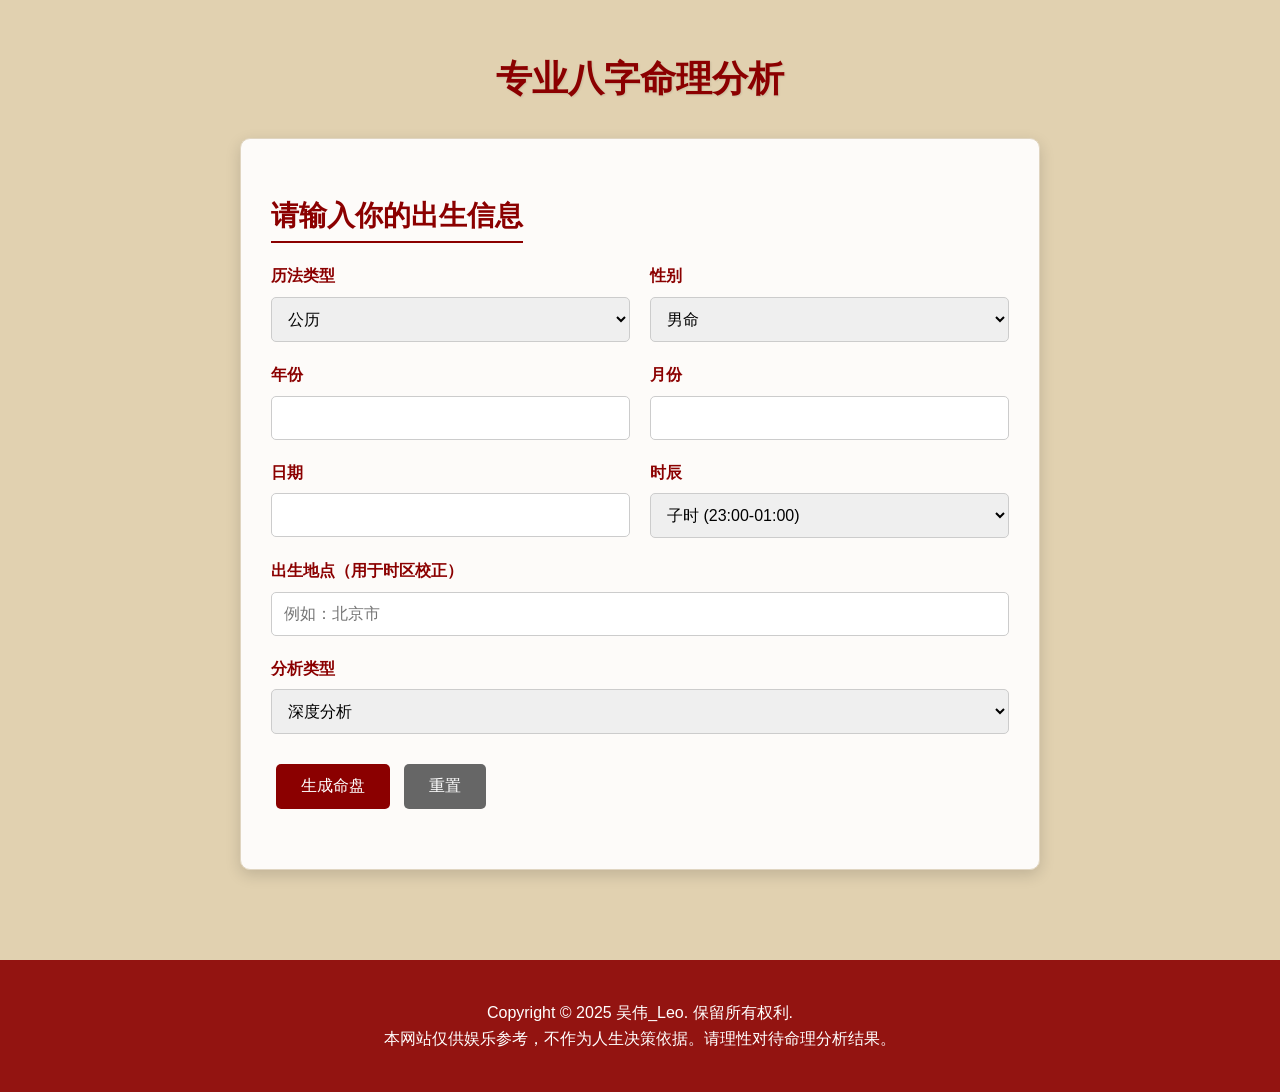
==== mingli/mingli.html @ ec702c97 "新增命理模块" ====
<!DOCTYPE html>
<html lang="zh-CN">
<head>
    <meta charset="UTF-8">
    <meta name="viewport" content="width=device-width, initial-scale=1.0">
    <title>专业命理分析|深度八字算命</title>
    <style>
        /* 全局样式 */
        * {
            margin: 0;
            padding: 0;
            box-sizing: border-box;
            font-family: 'Noto Sans SC', 'Microsoft YaHei', sans-serif;
        }

        body {
            background-color: #f5f2ea;
            color: #333;
            line-height: 1.6;
            background-color: #E1D1B0;
            background-size: cover;
            background-attachment: fixed;
            background-position: center;
        }

        .container {
            max-width: 1200px;
            margin: 0 auto;
            padding: 20px;
        }

        /* 导航栏样式 */
        .navbar {
            background-color: rgba(139, 0, 0, 0.9);
            color: #fff;
            padding: 15px 0;
            position: sticky;
            top: 0;
            z-index: 1000;
            box-shadow: 0 2px 10px rgba(0, 0, 0, 0.3);
        }

        .navbar .container {
            display: flex;
            justify-content: space-between;
            align-items: center;
        }

        .nav-links {
            display: flex;
            list-style: none;
        }

        .nav-links li {
            margin-left: 20px;
        }

        .nav-links a {
            color: #fff;
            text-decoration: none;
            transition: color 0.3s;
        }

        .nav-links a:hover {
            color: #f8d56f;
        }

        /* 标题样式 */
        h1, h2, h3 {
            color: #8b0000;
            margin-bottom: 20px;
            text-align: center;
        }

        h1 {
            font-size: 36px;
            margin: 30px 0;
            text-shadow: 1px 1px 2px rgba(0, 0, 0, 0.1);
        }

        h2 {
            font-size: 28px;
            margin: 25px 0;
            position: relative;
            display: inline-block;
        }

        h2:after {
            content: '';
            position: absolute;
            bottom: -5px;
            left: 0;
            width: 100%;
            height: 2px;
            background-color: #8b0000;
        }

        h3 {
            font-size: 22px;
            margin: 20px 0;
        }

        /* 表单样式 */
        .form-container {
            background-color: rgba(255, 255, 255, 0.92);
            border-radius: 10px;
            padding: 30px;
            box-shadow: 0 5px 15px rgba(0, 0, 0, 0.15);
            margin: 30px auto;
            max-width: 800px;
            border: 1px solid #e0d5c1;
        }

        .form-group {
            margin-bottom: 20px;
        }

        label {
            display: block;
            margin-bottom: 8px;
            font-weight: bold;
            color: #8b0000;
        }

        input, select {
            width: 100%;
            padding: 12px;
            border: 1px solid #ccc;
            border-radius: 5px;
            font-size: 16px;
            transition: border-color 0.3s;
        }

        input:focus, select:focus {
            outline: none;
            border-color: #8b0000;
            box-shadow: 0 0 5px rgba(139, 0, 0, 0.3);
        }

        .form-row {
            display: flex;
            gap: 20px;
        }

        .form-row .form-group {
            flex: 1;
        }

        /* 按钮样式 */
        .btn {
            background-color: #8b0000;
            color: white;
            border: none;
            padding: 12px 25px;
            border-radius: 5px;
            cursor: pointer;
            font-size: 16px;
            transition: background-color 0.3s, transform 0.2s;
            display: inline-block;
            text-align: center;
            margin: 10px 5px;
        }

        .btn:hover {
            background-color: #a00000;
            transform: translateY(-2px);
            box-shadow: 0 4px 8px rgba(0, 0, 0, 0.2);
        }

        .btn-secondary {
            background-color: #666;
        }

        .btn-secondary:hover {
            background-color: #777;
        }

        /* 八字排盘结果样式 */
        .bazi-result {
            background-color: rgba(255, 255, 255, 0.92);
            border-radius: 10px;
            padding: 30px;
            box-shadow: 0 5px 15px rgba(0, 0, 0, 0.15);
            margin: 30px auto;
            max-width: 1000px;
            border: 1px solid #e0d5c1;
            display: none;
        }

        .bazi-grid {
            display: grid;
            grid-template-columns: repeat(4, 1fr);
            gap: 15px;
            margin: 20px 0;
        }

        .bazi-column {
            background-color: #f8f4e9;
            border: 1px solid #d9c9a8;
            border-radius: 5px;
            padding: 15px;
            text-align: center;
        }

        .bazi-column h3 {
            color: #8b0000;
            margin-bottom: 10px;
            font-size: 18px;
        }

        .bazi-column .gan, .bazi-column .zhi {
            font-size: 24px;
            font-weight: bold;
            margin: 5px 0;
        }

        .bazi-column .gan {
            color: #8b0000;
        }

        .bazi-column .zhi {
            color: #0066cc;
        }

        /* 五行分析样式 */
        .wuxing-analysis {
            margin: 30px 0;
        }

        .wuxing-chart {
            display: flex;
            justify-content: space-around;
            margin: 20px 0;
        }

        .wuxing-item {
            text-align: center;
            padding: 15px;
            border-radius: 5px;
            width: 18%;
        }

        .wuxing-item.mu {
            background-color: rgba(0, 128, 0, 0.2);
            border: 1px solid #008000;
        }

        .wuxing-item.huo {
            background-color: rgba(255, 0, 0, 0.2);
            border: 1px solid #ff0000;
        }

        .wuxing-item.tu {
            background-color: rgba(255, 165, 0, 0.2);
            border: 1px solid #ffa500;
        }

        .wuxing-item.jin {
            background-color: rgba(192, 192, 192, 0.2);
            border: 1px solid #c0c0c0;
        }

        .wuxing-item.shui {
            background-color: rgba(0, 0, 255, 0.2);
            border: 1px solid #0000ff;
        }

        .wuxing-item .name {
            font-weight: bold;
            margin-bottom: 5px;
        }

        .wuxing-item .value {
            font-size: 24px;
            font-weight: bold;
        }

        .wuxing-item .description {
            font-size: 14px;
            margin-top: 5px;
        }

        /* 选项卡样式 */
        .tabs {
            display: flex;
            flex-wrap: wrap;
            margin: 20px 0;
            border-bottom: 1px solid #ccc;
        }

        .tab {
            padding: 10px 20px;
            cursor: pointer;
            background-color: #f1f1f1;
            border: 1px solid #ccc;
            border-bottom: none;
            margin-right: 5px;
            border-radius: 5px 5px 0 0;
            transition: background-color 0.3s;
        }

        .tab.active {
            background-color: #8b0000;
            color: white;
            border-color: #8b0000;
        }

        .tab-content {
            display: none;
            padding: 20px;
            background-color: rgba(255, 255, 255, 0.92);
            border: 1px solid #ccc;
            border-top: none;
            border-radius: 0 0 5px 5px;
        }

        .tab-content.active {
            display: block;
        }

        /* 十神表格样式 */
        .shishen-table {
            width: 100%;
            border-collapse: collapse;
            margin: 20px 0;
        }

        .shishen-table th, .shishen-table td {
            border: 1px solid #ccc;
            padding: 10px;
            text-align: center;
        }

        .shishen-table th {
            background-color: #8b0000;
            color: white;
        }

        .shishen-table tr:nth-child(even) {
            background-color: #f2f2f2;
        }

        /* 卡片样式 */
        .card {
            background-color: white;
            border-radius: 10px;
            box-shadow: 0 4px 8px rgba(0, 0, 0, 0.1);
            padding: 20px;
            margin-bottom: 20px;
        }

        .card-title {
            color: #8b0000;
            font-size: 20px;
            margin-bottom: 15px;
            border-bottom: 1px solid #eee;
            padding-bottom: 10px;
        }

        /* 大运流年样式 */
        .dayun-table {
            width: 100%;
            border-collapse: collapse;
            margin: 20px 0;
        }

        .dayun-table th, .dayun-table td {
            border: 1px solid #ccc;
            padding: 10px;
            text-align: center;
        }

        .dayun-table th {
            background-color: #8b0000;
            color: white;
        }

        .dayun-table tr:nth-child(even) {
            background-color: #f2f2f2;
        }

        .dayun-table .good {
            color: green;
            font-weight: bold;
        }

        .dayun-table .bad {
            color: red;
            font-weight: bold;
        }

        /* 六亲分析样式 */
        .liuqin-grid {
            display: grid;
            grid-template-columns: repeat(2, 1fr);
            gap: 20px;
            margin: 20px 0;
        }

        .liuqin-item {
            background-color: #f8f4e9;
            border: 1px solid #d9c9a8;
            border-radius: 5px;
            padding: 15px;
        }

        .liuqin-item h4 {
            color: #8b0000;
            margin-bottom: 10px;
            font-size: 18px;
        }

        /* 人生阶段样式 */
        .life-stage {
            margin-bottom: 30px;
        }

        .life-stage-timeline {
            position: relative;
            margin: 20px 0;
            padding-left: 30px;
        }

        .life-stage-timeline:before {
            content: '';
            position: absolute;
            left: 10px;
            top: 0;
            height: 100%;
            width: 2px;
            background-color: #8b0000;
        }

        .life-stage-item {
            position: relative;
            margin-bottom: 20px;
        }

        .life-stage-item:before {
            content: '';
            position: absolute;
            left: -30px;
            top: 5px;
            width: 12px;
            height: 12px;
            border-radius: 50%;
            background-color: #8b0000;
        }

        .life-stage-age {
            font-weight: bold;
            color: #8b0000;
        }

        /* 吉凶判断样式 */
        .jixiong-grid {
            display: grid;
            grid-template-columns: repeat(2, 1fr);
            gap: 20px;
            margin: 20px 0;
        }

        .jixiong-item {
            background-color: #f8f4e9;
            border: 1px solid #d9c9a8;
            border-radius: 5px;
            padding: 15px;
        }

        .jixiong-item.ji {
            border-left: 5px solid green;
        }

        .jixiong-item.xiong {
            border-left: 5px solid red;
        }

        .jixiong-item h4 {
            margin-bottom: 10px;
        }

        .jixiong-item.ji h4 {
            color: green;
        }

        .jixiong-item.xiong h4 {
            color: red;
        }

        /* 化解建议样式 */
        .jiehua-list {
            list-style-type: none;
        }

        .jiehua-list li {
            margin-bottom: 10px;
            padding-left: 25px;
            position: relative;
        }

        .jiehua-list li:before {
            content: '✓';
            position: absolute;
            left: 0;
            color: green;
            font-weight: bold;
        }

        /* 响应式设计 */
        @media (max-width: 768px) {
            .navbar .container {
                flex-direction: column;
            }

            .nav-links {
                margin-top: 15px;
            }

            .nav-links li {
                margin: 0 10px;
            }

            .bazi-grid {
                grid-template-columns: repeat(2, 1fr);
            }

            .wuxing-chart {
                flex-wrap: wrap;
            }

            .wuxing-item {
                width: 48%;
                margin-bottom: 10px;
            }

            .form-row {
                flex-direction: column;
            }

            .liuqin-grid, .jixiong-grid {
                grid-template-columns: 1fr;
            }
        }

        @media (max-width: 480px) {
            .bazi-grid {
                grid-template-columns: 1fr;
            }

            .wuxing-item {
                width: 100%;
            }
        }

        /* 页脚样式 */
        footer {
            background-color: rgba(139, 0, 0, 0.9);
            color: white;
            text-align: center;
            padding: 20px 0;
            margin-top: 40px;
        }

        /* 加载动画 */
        .loader {
            border: 5px solid #f3f3f3;
            border-top: 5px solid #8b0000;
            border-radius: 50%;
            width: 40px;
            height: 40px;
            animation: spin 1s linear infinite;
            margin: 20px auto;
            display: none;
        }

        @keyframes spin {
            0% { transform: rotate(0deg); }
            100% { transform: rotate(360deg); }
        }

        /* 提示框样式 */
        .tooltip {
            position: relative;
            display: inline-block;
            cursor: help;
        }

        .tooltip .tooltiptext {
            visibility: hidden;
            width: 200px;
            background-color: #555;
            color: #fff;
            text-align: center;
            border-radius: 6px;
            padding: 5px;
            position: absolute;
            z-index: 1;
            bottom: 125%;
            left: 50%;
            margin-left: -100px;
            opacity: 0;
            transition: opacity 0.3s;
        }

        .tooltip:hover .tooltiptext {
            visibility: visible;
            opacity: 1;
        }

        /* 图表容器 */
        .chart-container {
            width: 100%;
            height: 300px;
            margin: 20px 0;
        }
    </style>
</head>
<body>
    <!-- 主要内容 -->
    <main>
        <div class="container">
            <h1>专业八字命理分析</h1>
            
            <!-- 八字输入区域 -->
            <div class="form-container">
                <h2>请输入你的出生信息</h2>
                <form id="bazi-form">
                    <div class="form-row">
                        <div class="form-group">
                            <label for="calendar-type">历法类型</label>
                            <select id="calendar-type" name="calendar-type">
                                <option value="solar">公历</option>
                                <option value="lunar">农历</option>
                            </select>
                        </div>
                        <div class="form-group">
                            <label for="gender">性别</label>
                            <select id="gender" name="gender">
                                <option value="male">男命</option>
                                <option value="female">女命</option>
                            </select>
                        </div>
                    </div>
                    
                    <div class="form-row">
                        <div class="form-group">
                            <label for="year">年份</label>
                            <input type="number" id="year" name="year" min="1900" max="2100" required>
                        </div>
                        <div class="form-group">
                            <label for="month">月份</label>
                            <input type="number" id="month" name="month" min="1" max="12" required>
                        </div>
                    </div>
                    
                    <div class="form-row">
                        <div class="form-group">
                            <label for="day">日期</label>
                            <input type="number" id="day" name="day" min="1" max="31" required>
                        </div>
                        <div class="form-group">
                            <label for="hour">时辰</label>
                            <select id="hour" name="hour" required>
                                <option value="0">子时 (23:00-01:00)</option>
                                <option value="1">丑时 (01:00-03:00)</option>
                                <option value="2">寅时 (03:00-05:00)</option>
                                <option value="3">卯时 (05:00-07:00)</option>
                                <option value="4">辰时 (07:00-09:00)</option>
                                <option value="5">巳时 (09:00-11:00)</option>
                                <option value="6">午时 (11:00-13:00)</option>
                                <option value="7">未时 (13:00-15:00)</option>
                                <option value="8">申时 (15:00-17:00)</option>
                                <option value="9">酉时 (17:00-19:00)</option>
                                <option value="10">戌时 (19:00-21:00)</option>
                                <option value="11">亥时 (21:00-23:00)</option>
                            </select>
                        </div>
                    </div>
                    
                    <div class="form-group">
                        <label for="location">出生地点（用于时区校正）</label>
                        <input type="text" id="location" name="location" placeholder="例如：北京市">
                    </div>
                    
                    <div class="form-group">
                        <label for="analysis-type">分析类型</label>
                        <select id="analysis-type" name="analysis-type">
                            <option value="basic">基础分析</option>
                            <option value="advanced" selected>深度分析</option>
                            <option value="comprehensive">全面分析</option>
                        </select>
                    </div>
                    
                    <div class="form-group">
                        <button type="submit" class="btn">生成命盘</button>
                        <button type="reset" class="btn btn-secondary">重置</button>
                    </div>
                </form>
            </div>
            
            <!-- 加载动画 -->
            <div class="loader" id="loader"></div>
            
            <!-- 八字排盘结果 -->
            <div class="bazi-result" id="bazi-result">
                <h2>你的八字命盘</h2>
                <div class="bazi-grid">
                    <div class="bazi-column">
                        <h3>年柱</h3>
                        <div class="gan" id="year-gan">甲</div>
                        <div class="zhi" id="year-zhi">子</div>
                        <div id="year-desc">描述</div>
                    </div>
                    <div class="bazi-column">
                        <h3>月柱</h3>
                        <div class="gan" id="month-gan">乙</div>
                        <div class="zhi" id="month-zhi">丑</div>
                        <div id="month-desc">描述</div>
                    </div>
                    <div class="bazi-column">
                        <h3>日柱</h3>
                        <div class="gan" id="day-gan">丙</div>
                        <div class="zhi" id="day-zhi">寅</div>
                        <div id="day-desc">描述</div>
                    </div>
                    <div class="bazi-column">
                        <h3>时柱</h3>
                        <div class="gan" id="hour-gan">丁</div>
                        <div class="zhi" id="hour-zhi">卯</div>
                        <div id="hour-desc">描述</div>
                    </div>
                </div>
                
                <!-- 五行分析 -->
                <div class="wuxing-analysis">
                    <h2>五行分析</h2>
                    <div class="wuxing-chart">
                        <div class="wuxing-item mu">
                            <div class="name">木</div>
                            <div class="value" id="mu-value">2</div>
                            <div class="description" id="mu-desc">偏旺</div>
                        </div>
                        <div class="wuxing-item huo">
                            <div class="name">火</div>
                            <div class="value" id="huo-value">1</div>
                            <div class="description" id="huo-desc">平衡</div>
                        </div>
                        <div class="wuxing-item tu">
                            <div class="name">土</div>
                            <div class="value" id="tu-value">1</div>
                            <div class="description" id="tu-desc">平衡</div>
                        </div>
                        <div class="wuxing-item jin">
                            <div class="name">金</div>
                            <div class="value" id="jin-value">1</div>
                            <div class="description" id="jin-desc">偏弱</div>
                        </div>
                        <div class="wuxing-item shui">
                            <div class="name">水</div>
                            <div class="value" id="shui-value">3</div>
                            <div class="description" id="shui-desc">偏旺</div>
                        </div>
                    </div>
                    <div class="card">
                        <div class="card-title">五行分析结果</div>
                        <p id="wuxing-analysis-text">你的命盘中木和水偏旺，金偏弱。木旺之人性格刚直，有主见，但有时过于固执；水旺之人聪明机智，适应力强，但情绪波动较大。建议你多接触金属性的事物，如佩戴金属饰品，选择白色、金色的衣物，以平衡五行。</p>
                    </div>
                </div>
                
                <!-- 十神分析 -->
                <div class="shishen-analysis">
                    <h2>十神体系深度分析</h2>
                    <table class="shishen-table">
                        <thead>
                            <tr>
                                <th>十神</th>
                                <th>天干</th>
                                <th>地支</th>
                                <th>含义</th>
                                <th>六亲关系</th>
                                <th>旺衰影响</th>
                            </tr>
                        </thead>
                        <tbody id="shishen-tbody">
                            <tr>
                                <td>比肩</td>
                                <td>甲</td>
                                <td>-</td>
                                <td>代表兄弟姐妹、朋友、同事，与自身同性</td>
                                <td>兄弟、朋友</td>
                                <td>比肩旺者，自我意识强，有竞争心，但可能固执己见</td>
                            </tr>
                            <tr>
                                <td>劫财</td>
                                <td>-</td>
                                <td>子</td>
                                <td>代表异性朋友、竞争者，有争夺之意</td>
                                <td>父亲、异性朋友</td>
                                <td>劫财旺者，善于交际，但可能花钱大方，理财能力弱</td>
                            </tr>
                            <tr>
                                <td>食神</td>
                                <td>丙</td>
                                <td>-</td>
                                <td>代表才华、表达能力、口福</td>
                                <td>女儿、祖母</td>
                                <td>食神旺者，聪明多才，善于表达，但可能过于享乐</td>
                            </tr>
                            <tr>
                                <td>伤官</td>
                                <td>-</td>
                                <td>寅</td>
                                <td>代表创造力、艺术天赋，但也可能叛逆</td>
                                <td>儿子、祖父</td>
                                <td>伤官旺者，有创造力，但可能叛逆，不喜约束</td>
                            </tr>
                            <tr>
                                <td>偏财</td>
                                <td>丁</td>
                                <td>-</td>
                                <td>代表意外之财、投机之财</td>
                                <td>父亲、情人</td>
                                <td>偏财旺者，善于理财，有商业头脑，但可能感情复杂</td>
                            </tr>
                            <tr>
                                <td>正财</td>
                                <td>-</td>
                                <td>卯</td>
                                <td>代表正职收入、稳定财富</td>
                                <td>妻子、稳定收入</td>
                                <td>正财旺者，稳重踏实，有理财能力，但可能过于保守</td>
                            </tr>
                        </tbody>
                    </table>
                    <div class="card">
                        <div class="card-title">十神综合分析</div>
                        <p id="shishen-comprehensive">你的命盘中比肩、劫财较多，说明你性格中有较强的竞争意识和自我主张，同时善于交际，人缘较好。食神、伤官的存在表明你有创造力和艺术天赋，表达能力较强。偏财、正财的组合显示你在财务方面有一定能力，既有稳定收入，也有意外之财的机会。建议你在发挥创造力的同时，注意理财规划，避免因冲动而造成财务损失。</p>
                    </div>
                </div>
                
                <!-- 四柱详细分析 -->
                <div class="sizhu-analysis">
                    <h2>四柱详细分析</h2>
                    
                    <div class="card">
                        <div class="card-title">年柱分析</div>
                        <p id="year-column-analysis">你的年柱为甲子，甲木代表正直、刚强，子水代表智慧、灵活。年柱代表祖辈影响和童年运势，表明你可能出身于有一定文化底蕴的家庭，童年时期受到良好的教育和家庭熏陶。甲子组合显示你从小就表现出聪明才智和独立思考的能力，但可能有些固执。建议你珍惜家庭传承，同时保持开放的心态，接受新事物。</p>
                    </div>
                    
                    <div class="card">
                        <div class="card-title">月柱分析</div>
                        <p id="month-column-analysis">你的月柱为乙丑，乙木代表柔和、适应，丑土代表稳重、踏实。月柱代表父母影响和少年运势，表明你的父母可能性格温和但做事踏实，对你的教育较为严格。乙丑组合显示你在少年时期性格较为内敛，学习能力强，但可能有些缺乏自信。建议你在这个阶段多参与社交活动，增强自信心，为未来的发展打下基础。</p>
                    </div>
                    
                    <div class="card">
                        <div class="card-title">日柱分析</div>
                        <p id="day-column-analysis">你的日柱为丙寅，丙火代表热情、活力，寅木代表生机、成长。日柱代表自身性格和中年运势，表明你性格热情开朗，充满活力，有较强的领导能力和创造力。丙寅组合显示你在中年时期事业有望取得较大发展，但也可能面临一些挑战和压力。建议你保持积极乐观的心态，同时注意劳逸结合，避免过度劳累。</p>
                    </div>
                    
                    <div class="card">
                        <div class="card-title">时柱分析</div>
                        <p id="hour-column-analysis">你的时柱为丁卯，丁火代表温和、细腻，卯木代表仁慈、和谐。时柱代表晚年生活和后代情况，表明你晚年生活较为安稳，性格更加温和细腻，与子女关系融洽。丁卯组合显示你可能有较好的晚年运势，子女孝顺，家庭和睦。建议你在年轻时就为晚年生活做好规划，注重家庭关系的维护，为晚年幸福打下基础。</p>
                    </div>
                </div>
                
                <!-- 大运流年分析 -->
                <div class="dayun-analysis">
                    <h2>大运流年分析</h2>
                    <div class="card">
                        <div class="card-title">当前大运</div>
                        <p id="current-dayun">你当前的大运为戊辰（2020-2029年），戊土代表稳重、踏实，辰土代表包容、蓄藏。这十年是你事业发展的关键期，戊土生金，对你的命局有平衡作用，有利于事业稳定和财务积累。但辰土与你的日柱丙寅相克，可能会遇到一些挑战和阻力。建议你在这十年保持稳健的作风，避免冒进，同时抓住机遇，为未来的发展打下基础。</p>
                    </div>
                    
                    <table class="dayun-table">
                        <thead>
                            <tr>
                                <th>大运</th>
                                <th>时间</th>
                                <th>天干</th>
                                <th>地支</th>
                                <th>吉凶</th>
                                <th>主要影响</th>
                            </tr>
                        </thead>
                        <tbody id="dayun-tbody">
                            <tr>
                                <td>第一运</td>
                                <td>1990-1999</td>
                                <td>庚</td>
                                <td>午</td>
                                <td class="good">吉</td>
                                <td>学业顺利，有贵人相助</td>
                            </tr>
                            <tr>
                                <td>第二运</td>
                                <td>2000-2009</td>
                                <td>辛</td>
                                <td>未</td>
                                <td class="bad">凶</td>
                                <td>事业受阻，需谨慎决策</td>
                            </tr>
                            <tr>
                                <td>第三运</td>
                                <td>2010-2019</td>
                                <td>壬</td>
                                <td>申</td>
                                <td class="good">吉</td>
                                <td>事业发展，财运亨通</td>
                            </tr>
                            <tr>
                                <td>第四运</td>
                                <td>2020-2029</td>
                                <td>戊</td>
                                <td>辰</td>
                                <td class="good">吉</td>
                                <td>事业稳定，家庭和睦</td>
                            </tr>
                            <tr>
                                <td>第五运</td>
                                <td>2030-2039</td>
                                <td>己</td>
                                <td>巳</td>
                                <td class="bad">凶</td>
                                <td>健康需注意，防范风险</td>
                            </tr>
                        </tbody>
                    </table>
                    
                    <div class="card">
                        <div class="card-title">流年预测</div>
                        <p id="liunian-forecast">2025年乙巳年，乙木与你的日干丙火相生，巳火与你的日支寅木相生，整体运势较为顺利。事业上可能有新的机遇，财运也有所提升。但巳火过旺，需注意健康问题，特别是心脏和血液循环方面。建议你抓住机遇，同时注意休息，保持身心健康。</p>
                    </div>
                </div>
                
                <!-- 六亲关系深度分析 -->
                <div class="liuqin-analysis">
                    <h2>六亲关系深度分析</h2>
                    <div class="liuqin-grid">
                        <div class="liuqin-item">
                            <h4>父母运</h4>
                            <p>你的年柱甲子，甲木为偏印，子水为正印，表明你与父母关系较为融洽，特别是与母亲关系亲密。父母可能对你的教育和成长投入较多，你也受益于父母的指导和支持。建议你多关心父母的健康，特别是父亲的健康，因为命局中金元素较弱，可能与父亲的健康有关。</p>
                        </div>
                        <div class="liuqin-item">
                            <h4>兄弟姐妹</h4>
                            <p>你的命局中比肩、劫财较多，表明你可能有兄弟姐妹，或者与朋友关系如同兄弟姐妹。比肩代表同性兄弟姐妹或朋友，劫财代表异性兄弟姐妹或朋友。你与兄弟姐妹之间可能存在一定的竞争关系，但总体上是互相支持的。建议你在处理与兄弟姐妹的关系时，多些包容和理解，避免因小事而产生矛盾。</p>
                        </div>
                        <div class="liuqin-item">
                            <h4>婚姻感情</h4>
                            <p>你的日柱丙寅，丙火为日主，寅木为食神，表明你在感情方面较为热情，有创造力，但也可能有些理想化。命局中正财、偏财都有，表明你在感情方面可能有一定的复杂性，既有稳定的感情关系，也可能有一些外遇的机会。建议你在感情中保持真诚和专一，避免因冲动而做出决定，同时多与伴侣沟通，增进理解。</p>
                        </div>
                        <div class="liuqin-item">
                            <h4>子女运</h4>
                            <p>你的时柱丁卯，丁火为食神，卯木为伤官，表明你与子女关系较为融洽，子女可能聪明有才华。食神代表女儿，伤官代表儿子，表明你可能有子女，且子女在艺术、创造方面有一定天赋。建议你在子女教育方面多给予支持和鼓励，同时注意培养他们的责任感和独立性，为他们的未来发展打下良好基础。</p>
                        </div>
                    </div>
                </div>
                
                <!-- 人生阶段预测 -->
                <div class="life-stage-analysis">
                    <h2>人生阶段预测</h2>
                    
                    <div class="life-stage">
                        <h3>求学阶段</h3>
                        <div class="life-stage-timeline">
                            <div class="life-stage-item">
                                <div class="life-stage-age">6-12岁（小学阶段）</div>
                                <p>你在这个阶段学习能力较强，特别是语文、历史等文科方面表现突出。但可能有些好动，注意力不够集中。建议家长多引导，培养良好的学习习惯。</p>
                            </div>
                            <div class="life-stage-item">
                                <div class="life-stage-age">12-18岁（中学阶段）</div>
                                <p>这个阶段你的思维能力有所提升，开始形成自己的见解。但可能有些叛逆，不喜欢被约束。建议你在这个阶段多参与集体活动，增强团队合作意识。</p>
                            </div>
                            <div class="life-stage-item">
                                <div class="life-stage-age">18-24岁（大学阶段）</div>
                                <p>大学阶段是你发展的重要时期，你在专业学习上有较好的表现，特别是在创意、设计等方面有天赋。建议你在这个阶段多参与社会实践，积累经验，为未来的职业发展打下基础。</p>
                            </div>
                        </div>
                    </div>
                    
                    <div class="life-stage">
                        <h3>事业阶段</h3>
                        <div class="life-stage-timeline">
                            <div class="life-stage-item">
                                <div class="life-stage-age">24-30岁（事业起步期）</div>
                                <p>这个阶段你开始步入职场，可能会经历一些尝试和调整。你的创造力和适应能力是优势，但可能缺乏经验。建议你在这个阶段多学习，积累经验，同时保持开放的心态，接受挑战。</p>
                            </div>
                            <div class="life-stage-item">
                                <div class="life-stage-age">30-40岁（事业发展期）</div>
                                <p>这是你事业发展的关键期，你的领导能力和创造力将得到充分发挥。你可能在这个阶段取得一定的成就，但也面临较大的压力和挑战。建议你保持稳健的作风，同时抓住机遇，为未来的发展打下基础。</p>
                            </div>
                            <div class="life-stage-item">
                                <div class="life-stage-age">40-50岁（事业成熟期）</div>
                                <p>这个阶段你的事业趋于稳定，可能已经取得一定的成就和地位。你的经验和智慧是宝贵的财富，但也可能面临一些新的挑战和变化。建议你保持学习的态度，适应时代的变化，同时注重团队建设，培养接班人。</p>
                            </div>
                        </div>
                    </div>
                    
                    <div class="life-stage">
                        <h3>婚姻阶段</h3>
                        <div class="life-stage-timeline">
                            <div class="life-stage-item">
                                <div class="life-stage-age">25-30岁（婚姻起步期）</div>
                                <p>这个阶段你可能开始考虑婚姻问题，或者已经步入婚姻。你的热情和创造力是优势，但也可能有些理想化。建议你在婚姻中保持真诚和专一，多与伴侣沟通，增进理解。</p>
                            </div>
                            <div class="life-stage-item">
                                <div class="life-stage-age">30-40岁（婚姻稳定期）</div>
                                <p>这个阶段你的婚姻趋于稳定，可能已经育有子女。你的责任感和家庭观念是优势，但也可能面临一些家庭和事业的平衡问题。建议你在家庭和事业之间找到平衡点，同时注重夫妻关系的维护，增进感情。</p>
                            </div>
                            <div class="life-stage-item">
                                <div class="life-stage-age">40-50岁（婚姻成熟期）</div>
                                <p>这个阶段你的婚姻已经相当成熟，你和伴侣之间可能已经形成了深厚的感情和默契。你的智慧和经验是宝贵的财富，但也可能面临一些新的挑战和变化。建议你保持开放的心态，接受变化，同时注重家庭生活的质量，增进幸福感。</p>
                            </div>
                        </div>
                    </div>
                    
                    <div class="life-stage">
                        <h3>健康阶段</h3>
                        <div class="life-stage-timeline">
                            <div class="life-stage-item">
                                <div class="life-stage-age">20-35岁（健康基础期）</div>
                                <p>这个阶段你的身体较为健康，精力充沛，但也可能因为工作压力和生活不规律而出现一些健康问题。建议你在这个阶段养成良好的生活习惯，注意饮食和运动，为未来的健康打下基础。</p>
                            </div>
                            <div class="life-stage-item">
                                <div class="life-stage-age">35-50岁（健康关键期）</div>
                                <p>这个阶段是你健康的关键期，可能会出现一些健康问题，特别是与压力相关的疾病。你的命局中木火较旺，需注意心脏、血液循环等方面的问题。建议你定期体检，保持健康的生活方式，同时学会调节情绪，减轻压力。</p>
                            </div>
                            <div class="life-stage-item">
                                <div class="life-stage-age">50岁以上（健康维护期）</div>
                                <p>这个阶段你的健康需要更多的关注和维护，可能会出现一些与年龄相关的健康问题。你的命局中金元素较弱，需注意呼吸系统、骨骼等方面的问题。建议你保持积极乐观的心态，适当运动，合理饮食，同时定期体检，及时发现和处理健康问题。</p>
                            </div>
                        </div>
                    </div>
                    
                    <div class="life-stage">
                        <h3>晚年阶段</h3>
                        <div class="life-stage-timeline">
                            <div class="life-stage-item">
                                <div class="life-stage-age">60-70岁（晚年适应期）</div>
                                <p>这个阶段你开始适应晚年生活，可能已经退休，有更多的时间陪伴家人和追求自己的兴趣爱好。你的时柱丁卯显示晚年生活较为安稳，与子女关系融洽。建议你保持积极的生活态度，参与一些有益的活动，同时注意健康保养。</p>
                            </div>
                            <div class="life-stage-item">
                                <div class="life-stage-age">70-80岁（晚年稳定期）</div>
                                <p>这个阶段你的晚年生活已经相当稳定，可能已经形成了自己的生活方式和社交圈。你的智慧和经验是宝贵的财富，但也可能面临一些健康和生活的挑战。建议你保持开放的心态，接受变化，同时注重生活质量的提升，增进幸福感。</p>
                            </div>
                            <div class="life-stage-item">
                                <div class="life-stage-age">80岁以上（晚年圆满期）</div>
                                <p>这个阶段你已经进入高龄，可能需要更多的照顾和关爱。你的命局显示你可能有较好的晚年运势，子女孝顺，家庭和睦。建议你保持平和的心态，享受天伦之乐，同时注重健康保养，安度晚年。</p>
                            </div>
                        </div>
                    </div>
                </div>
                
                <!-- 吉凶判断 -->
                <div class="jixiong-analysis">
                    <h2>吉凶判断</h2>
                    <div class="jixiong-grid">
                        <div class="jixiong-item ji">
                            <h4>吉星：天乙贵人</h4>
                            <p>你的命局中有天乙贵人，这是最吉利的神煞之一，代表有贵人相助，逢凶化吉。在你遇到困难和挑战时，可能会得到他人的帮助和支持，使你能够顺利度过难关。建议你珍惜身边的贵人，同时也要学会成为他人的贵人，积累福报。</p>
                        </div>
                        <div class="jixiong-item ji">
                            <h4>吉星：文昌贵人</h4>
                            <p>你的命局中有文昌贵人，这代表你有较好的学习能力和文学才华，在学业和事业上有所成就。文昌贵人也有助于提升你的智慧和能力，使你在竞争中占据优势。建议你充分发挥自己的才华，不断学习和提升自己，为未来的发展打下基础。</p>
                        </div>
                        <div class="jixiong-item xiong">
                            <h4>凶星：孤辰寡宿</h4>
                            <p>你的命局中有孤辰寡宿，这代表你可能在人际关系方面有些孤独，或者与亲人关系不够亲密。这可能会影响你的情感生活和社交圈，使你感到孤独和不被理解。建议你主动参与社交活动，多与他人交流，增进与亲人的感情，避免孤独感的产生。</p>
                        </div>
                        <div class="jixiong-item xiong">
                            <h4>凶星：劫煞</h4>
                            <p>你的命局中有劫煞，这代表你可能会遇到一些意外损失或者被他人欺骗的情况。这可能会影响你的财务状况和安全感，使你感到不安和担忧。建议你在财务方面保持谨慎，避免冒险投资，同时增强自己的防范意识，避免被骗。</p>
                        </div>
                    </div>
                    
                    <div class="card">
                        <div class="card-title">命理组合分析</div>
                        <p id="mingli-combination">你的命局中木火较旺，金水较弱，形成了一种"木火通明"的组合。这种组合的人通常聪明有才华，有较强的创造力和领导能力，但也可能有些急躁和冲动。木火通明的人适合从事与创意、教育、艺术等相关的工作，在这些领域有较大的发展潜力。但需要注意的是，木火过旺可能会消耗金水，导致健康和财务方面的问题。建议你在发挥自己优势的同时，注意平衡五行，特别是增强金水元素，以保持身心的健康和平衡。</p>
                    </div>
                </div>
                
                <!-- 化解建议 -->
                <div class="jiehua-advice">
                    <h2>化解建议</h2>
                    <div class="card">
                        <div class="card-title">五行平衡建议</div>
                        <ul class="jiehua-list">
                            <li>增强金元素：佩戴金属饰品，如金、银、铂金等；选择白色、金色的衣物；多接触金属物品，如铜器、铁器等。</li>
                            <li>增强水元素：多饮水，保持身体水分；选择黑色、蓝色的衣物；多接触水域，如湖泊、河流等；在家中摆放鱼缸或水景。</li>
                            <li>减弱木元素：减少绿色植物的数量；避免过多使用木质家具；减少户外活动，特别是在森林、公园等木气旺盛的地方。</li>
                            <li>减弱火元素：避免过多使用红色、紫色的物品；减少阳光直射的时间；避免辛辣刺激的食物；保持情绪稳定，避免急躁和冲动。</li>
                        </ul>
                    </div>
                    
                    <div class="card">
                        <div class="card-title">风水布局建议</div>
                        <ul class="jiehua-list">
                            <li>住宅方位：选择坐北朝南或坐西朝东的住宅，有利于金水元素的增强。</li>
                            <li>卧室布局：床头朝向北方或西方，有利于休息和健康；避免床头朝向南方或东方，以免增强火木元素。</li>
                            <li>办公环境：办公桌朝向北方或西方，有利于事业发展和财运；在办公桌上摆放金属物品，如铜制笔筒、金属摆件等。</li>
                            <li>财位布局：家中的财位在西北方，可在此处摆放金属物品或水景，以增强财运；避免在此处放置红色物品或过多植物。</li>
                        </ul>
                    </div>
                    
                    <div class="card">
                        <div class="card-title">生活建议</div>
                        <ul class="jiehua-list">
                            <li>职业选择：适合从事与金、水相关的行业，如金融、贸易、航运、水利等；避免从事与木、火相关的行业，如林业、餐饮、娱乐等。</li>
                            <li>人际交往：多与五行属金、水的人交往，如属猴、鸡、鼠、猪的人；避免与五行属木、火的人过多交往，如属虎、兔、蛇、马的人。</li>
                            <li>健康保养：注意呼吸系统、泌尿系统的健康；定期体检，特别是心脏、肾脏方面的检查；保持良好的作息习惯，避免熬夜。</li>
                            <li>心理调节：学会控制情绪，避免急躁和冲动；多参与一些平静的活动，如冥想、瑜伽等；保持积极乐观的心态，避免过度焦虑和压力。</li>
                        </ul>
                    </div>
                </div>
                
                <div class="form-group">
                    <button class="btn" id="save-report">保存报告</button>
                    <button class="btn btn-secondary" id="share-report">分享报告</button>
                    <button class="btn btn-secondary" id="new-analysis">重新分析</button>
                </div>
            </div>
        </div>
    </main>

    <!-- 页脚 -->
    <footer>
        <div class="container">
            <p>Copyright © 2025 吴伟_Leo. 保留所有权利.</p>
            <p>本网站仅供娱乐参考，不作为人生决策依据。请理性对待命理分析结果。</p>
        </div>
    </footer>

    <script>
        // 天干地支数组
        const tianGan = ['甲', '乙', '丙', '丁', '戊', '己', '庚', '辛', '壬', '癸'];
        const diZhi = ['子', '丑', '寅', '卯', '辰', '巳', '午', '未', '申', '酉', '戌', '亥'];
        
        // 五行属性
        const wuxing = {
            '甲': '木', '乙': '木',
            '丙': '火', '丁': '火',
            '戊': '土', '己': '土',
            '庚': '金', '辛': '金',
            '壬': '水', '癸': '水',
            '子': '水', '亥': '水',
            '寅': '木', '卯': '木',
            '巳': '火', '午': '火',
            '申': '金', '酉': '金',
            '辰': '土', '戌': '土', '丑': '土', '未': '土'
        };
        
        // 十神关系
        const shishen = {
            '甲': { '甲': '比肩', '乙': '劫财', '丙': '食神', '丁': '伤官', '戊': '偏财', '己': '正财', '庚': '七杀', '辛': '正官', '壬': '偏印', '癸': '正印' },
            '乙': { '甲': '劫财', '乙': '比肩', '丙': '伤官', '丁': '食神', '戊': '正财', '己': '偏财', '庚': '正官', '辛': '七杀', '壬': '正印', '癸': '偏印' },
            '丙': { '甲': '偏印', '乙': '正印', '丙': '比肩', '丁': '劫财', '戊': '食神', '己': '伤官', '庚': '偏财', '辛': '正财', '壬': '七杀', '癸': '正官' },
            '丁': { '甲': '正印', '乙': '偏印', '丙': '劫财', '丁': '比肩', '戊': '伤官', '己': '食神', '庚': '正财', '辛': '偏财', '壬': '正官', '癸': '七杀' },
            '戊': { '甲': '七杀', '乙': '正官', '丙': '偏印', '丁': '正印', '戊': '比肩', '己': '劫财', '庚': '食神', '辛': '伤官', '壬': '偏财', '癸': '正财' },
            '己': { '甲': '正官', '乙': '七杀', '丙': '正印', '丁': '偏印', '戊': '劫财', '己': '比肩', '庚': '伤官', '辛': '食神', '壬': '正财', '癸': '偏财' },
            '庚': { '甲': '偏财', '乙': '正财', '丙': '七杀', '丁': '正官', '戊': '偏印', '己': '正印', '庚': '比肩', '辛': '劫财', '壬': '食神', '癸': '伤官' },
            '辛': { '甲': '正财', '乙': '偏财', '丙': '正官', '丁': '七杀', '戊': '正印', '己': '偏印', '庚': '劫财', '辛': '比肩', '壬': '伤官', '癸': '食神' },
            '壬': { '甲': '食神', '乙': '伤官', '丙': '偏财', '丁': '正财', '戊': '七杀', '己': '正官', '庚': '偏印', '辛': '正印', '壬': '比肩', '癸': '劫财' },
            '癸': { '甲': '伤官', '乙': '食神', '丙': '正财', '丁': '偏财', '戊': '正官', '己': '七杀', '庚': '正印', '辛': '偏印', '壬': '劫财', '癸': '比肩' }
        };
        
        // 十神六亲关系
        const shishenLiuqin = {
            '比肩': '兄弟、朋友',
            '劫财': '父亲、异性朋友',
            '食神': '女儿、祖母',
            '伤官': '儿子、祖父',
            '偏财': '父亲、情人',
            '正财': '妻子、稳定收入',
            '七杀': '小人、压力',
            '正官': '女儿、丈夫、秩序',
            '偏印': '庶母、特殊才能',
            '正印': '母亲、智慧、权威'
        };
        
        // 十神旺衰影响
        const shishenWangshuai = {
            '比肩': '比肩旺者，自我意识强，有竞争心，但可能固执己见',
            '劫财': '劫财旺者，善于交际，但可能花钱大方，理财能力弱',
            '食神': '食神旺者，聪明多才，善于表达，但可能过于享乐',
            '伤官': '伤官旺者，有创造力，但可能叛逆，不喜约束',
            '偏财': '偏财旺者，善于理财，有商业头脑，但可能感情复杂',
            '正财': '正财旺者，稳重踏实，有理财能力，但可能过于保守',
            '七杀': '七杀旺者，有魄力，但可能冲动，易招是非',
            '正官': '正官旺者，有责任心，守规矩，但可能过于拘谨',
            '偏印': '偏印旺者，有特殊才能，但可能孤僻，不喜交际',
            '正印': '正印旺者，有学识，有贵人相助，但可能依赖性强'
        };
        
        // 节气数据（简化版）
        const jieqi = {
            1: { start: 4, name: '小寒' }, 2: { start: 4, name: '立春' }, 3: { start: 5, name: '惊蛰' },
            4: { start: 4, name: '清明' }, 5: { start: 5, name: '立夏' }, 6: { start: 5, name: '芒种' },
            7: { start: 7, name: '小暑' }, 8: { start: 7, name: '立秋' }, 9: { start: 7, name: '白露' },
            10: { start: 8, name: '寒露' }, 11: { start: 7, name: '立冬' }, 12: { start: 7, name: '大雪' }
        };
        
        // 大运数据（简化版）
        const dayunData = [
            { name: '庚午', start: 1990, end: 1999, gan: '庚', zhi: '午', jixiong: '吉', yingxiang: '学业顺利，有贵人相助' },
            { name: '辛未', start: 2000, end: 2009, gan: '辛', zhi: '未', jixiong: '凶', yingxiang: '事业受阻，需谨慎决策' },
            { name: '壬申', start: 2010, end: 2019, gan: '壬', zhi: '申', jixiong: '吉', yingxiang: '事业发展，财运亨通' },
            { name: '戊辰', start: 2020, end: 2029, gan: '戊', zhi: '辰', jixiong: '吉', yingxiang: '事业稳定，家庭和睦' },
            { name: '己巳', start: 2030, end: 2039, gan: '己', zhi: '巳', jixiong: '凶', yingxiang: '健康需注意，防范风险' }
        ];
        
        // 计算年柱
        function getYearColumn(year) {
            const offset = year - 1900 + 36;
            const ganIndex = offset % 10;
            const zhiIndex = offset % 12;
            return {
                gan: tianGan[ganIndex],
                zhi: diZhi[zhiIndex]
            };
        }
        
        // 计算月柱（简化版）
        function getMonthColumn(year, month, day) {
            // 根据年份和月份确定月柱
            const yearColumn = getYearColumn(year);
            const yearGanIndex = tianGan.indexOf(yearColumn.gan);
            
            // 甲己之年丙作首，乙庚之岁戊为头
            let monthGanBase;
            if (yearGanIndex === 0 || yearGanIndex === 5) { // 甲或己年
                monthGanBase = 2; // 丙
            } else if (yearGanIndex === 1 || yearGanIndex === 6) { // 乙或庚年
                monthGanBase = 4; // 戊
            } else if (yearGanIndex === 2 || yearGanIndex === 7) { // 丙或辛年
                monthGanBase = 6; // 庚
            } else if (yearGanIndex === 3 || yearGanIndex === 8) { // 丁或壬年
                monthGanBase = 8; // 壬
            } else { // 戊或癸年
                monthGanBase = 0; // 甲
            }
            
            // 计算月干
            const monthGanIndex = (monthGanBase + month - 1) % 10;
            
            // 计算月支（寅为正月，卯为二月，以此类推）
            const monthZhiIndex = (month + 1) % 12;
            
            // 检查是否过了节气
            const jieqiDay = jieqi[month].start;
            if (day < jieqiDay) {
                // 如果没过节气，则用上个月的月柱
                const prevMonthGanIndex = (monthGanIndex + 9) % 10;
                const prevMonthZhiIndex = (monthZhiIndex + 11) % 12;
                return {
                    gan: tianGan[prevMonthGanIndex],
                    zhi: diZhi[prevMonthZhiIndex]
                };
            }
            
            return {
                gan: tianGan[monthGanIndex],
                zhi: diZhi[monthZhiIndex]
            };
        }
        
        // 计算日柱（简化版）
        function getDayColumn(year, month, day) {
            // 使用简化的算法计算日柱
            const baseDate = new Date(1900, 0, 31); // 1900年1月31日为庚子日
            const targetDate = new Date(year, month - 1, day);
            const diffDays = Math.floor((targetDate - baseDate) / (1000 * 60 * 60 * 24));
            
            const ganIndex = diffDays % 10;
            const zhiIndex = diffDays % 12;
            
            return {
                gan: tianGan[ganIndex],
                zhi: diZhi[zhiIndex]
            };
        }
        
        // 计算时柱
        function getHourColumn(dayGan, hour) {
            // 根据日干和时辰确定时柱
            const dayGanIndex = tianGan.indexOf(dayGan);
            
            // 甲己还生甲，乙庚丙作初，丙辛从戊起，丁壬庚子居，戊癸何方发，壬子是真途
            let hourGanBase;
            if (dayGanIndex === 0 || dayGanIndex === 5) { // 甲或己日
                hourGanBase = 0; // 甲
            } else if (dayGanIndex === 1 || dayGanIndex === 6) { // 乙或庚日
                hourGanBase = 2; // 丙
            } else if (dayGanIndex === 2 || dayGanIndex === 7) { // 丙或辛日
                hourGanBase = 4; // 戊
            } else if (dayGanIndex === 3 || dayGanIndex === 8) { // 丁或壬日
                hourGanBase = 6; // 庚
            } else { // 戊或癸日
                hourGanBase = 8; // 壬
            }
            
            // 计算时干
            const hourGanIndex = (hourGanBase + hour) % 10;
            
            // 计算时支
            const hourZhiIndex = hour;
            
            return {
                gan: tianGan[hourGanIndex],
                zhi: diZhi[hourZhiIndex]
            };
        }
        
        // 计算五行分布
        function calculateWuxingDistribution(bazi) {
            const distribution = {
                '木': 0, '火': 0, '土': 0, '金': 0, '水': 0
            };
            
            // 统计四柱中的五行
            Object.values(bazi).forEach(column => {
                distribution[wuxing[column.gan]]++;
                distribution[wuxing[column.zhi]]++;
            });
            
            return distribution;
        }
        
        // 判断五行旺衰
        function judgeWuxingStrength(distribution) {
            const total = Object.values(distribution).reduce((sum, count) => sum + count, 0);
            const average = total / 5;
            
            const strength = {};
            Object.keys(distribution).forEach(element => {
                const count = distribution[element];
                if (count > average + 1) {
                    strength[element] = '偏旺';
                } else if (count < average - 1) {
                    strength[element] = '偏弱';
                } else {
                    strength[element] = '平衡';
                }
            });
            
            return strength;
        }
        
        // 生成十神表格
        function generateShishenTable(bazi) {
            const dayGan = bazi.day.gan;
            const tbody = document.getElementById('shishen-tbody');
            tbody.innerHTML = '';
            
            // 年柱
            const yearShishenGan = shishen[dayGan][bazi.year.gan];
            const yearShishenZhi = shishen[dayGan][bazi.year.zhi] || '-';
            
            // 月柱
            const monthShishenGan = shishen[dayGan][bazi.month.gan];
            const monthShishenZhi = shishen[dayGan][bazi.month.zhi] || '-';
            
            // 日柱
            const dayShishenGan = '日主';
            const dayShishenZhi = shishen[dayGan][bazi.day.zhi] || '-';
            
            // 时柱
            const hourShishenGan = shishen[dayGan][bazi.hour.gan];
            const hourShishenZhi = shishen[dayGan][bazi.hour.zhi] || '-';
            
            // 添加行
            const shishenData = [
                { name: yearShishenGan, gan: bazi.year.gan, zhi: '-', liuqin: shishenLiuqin[yearShishenGan] || '', wangshuai: shishenWangshuai[yearShishenGan] || '' },
                { name: yearShishenZhi, gan: '-', zhi: bazi.year.zhi, liuqin: shishenLiuqin[yearShishenZhi] || '', wangshuai: shishenWangshuai[yearShishenZhi] || '' },
                { name: monthShishenGan, gan: bazi.month.gan, zhi: '-', liuqin: shishenLiuqin[monthShishenGan] || '', wangshuai: shishenWangshuai[monthShishenGan] || '' },
                { name: monthShishenZhi, gan: '-', zhi: bazi.month.zhi, liuqin: shishenLiuqin[monthShishenZhi] || '', wangshuai: shishenWangshuai[monthShishenZhi] || '' },
                { name: dayShishenGan, gan: bazi.day.gan, zhi: '-', liuqin: '命主本人', wangshuai: '日主代表命主本人' },
                { name: dayShishenZhi, gan: '-', zhi: bazi.day.zhi, liuqin: shishenLiuqin[dayShishenZhi] || '', wangshuai: shishenWangshuai[dayShishenZhi] || '' },
                { name: hourShishenGan, gan: bazi.hour.gan, zhi: '-', liuqin: shishenLiuqin[hourShishenGan] || '', wangshuai: shishenWangshuai[hourShishenGan] || '' },
                { name: hourShishenZhi, gan: '-', zhi: bazi.hour.zhi, liuqin: shishenLiuqin[hourShishenZhi] || '', wangshuai: shishenWangshuai[hourShishenZhi] || '' }
            ];
            
            // 过滤掉空值
            const filteredData = shishenData.filter(item => item.gan !== '-' || item.zhi !== '-');
            
            // 添加行到表格
            filteredData.forEach(item => {
                const row = document.createElement('tr');
                row.innerHTML = `
                    <td>${item.name}</td>
                    <td>${item.gan}</td>
                    <td>${item.zhi}</td>
                    <td>${getShishenMeaning(item.name)}</td>
                    <td>${item.liuqin}</td>
                    <td>${item.wangshuai}</td>
                `;
                tbody.appendChild(row);
            });
        }
        
        // 获取十神含义
        function getShishenMeaning(shishen) {
            const meanings = {
                '比肩': '代表兄弟姐妹、朋友、同事，与自身同性',
                '劫财': '代表异性朋友、竞争者，有争夺之意',
                '食神': '代表才华、表达能力、口福',
                '伤官': '代表创造力、艺术天赋，但也可能叛逆',
                '偏财': '代表意外之财、投机之财',
                '正财': '代表正职收入、稳定财富',
                '七杀': '代表压力、挑战、权威',
                '正官': '代表地位、纪律、约束',
                '偏印': '代表特殊才能、直觉、灵感',
                '正印': '代表学识、贵人、母亲'
            };
            return meanings[shishen] || '';
        }
        
        // 生成五行分析文本
        function generateWuxingAnalysisText(distribution, strength) {
            let analysisText = '你的命盘中';
            const strongElements = [];
            const weakElements = [];
            
            Object.keys(strength).forEach(element => {
                if (strength[element] === '偏旺') {
                    strongElements.push(element);
                } else if (strength[element] === '偏弱') {
                    weakElements.push(element);
                }
            });
            
            if (strongElements.length > 0) {
                analysisText += strongElements.join('、') + '偏旺';
            }
            
            if (weakElements.length > 0) {
                if (strongElements.length > 0) {
                    analysisText += '，';
                }
                analysisText += weakElements.join('、') + '偏弱';
            }
            
            // 添加五行特性描述
            const elementDescriptions = {
                '木': '木旺之人性格刚直，有主见，但有时过于固执',
                '火': '火旺之人热情活泼，有创造力，但有时过于急躁',
                '土': '土旺之人稳重踏实，有责任心，但有时过于保守',
                '金': '金旺之人果断坚毅，有正义感，但有时过于严厉',
                '水': '水旺之人聪明机智，适应力强，但情绪波动较大'
            };
            
            strongElements.forEach(element => {
                analysisText += '；' + elementDescriptions[element];
            });
            
            // 添加建议
            analysisText += '。建议你';
            
            if (weakElements.length > 0) {
                const elementAdvices = {
                    '木': '多接触木属性的事物，如植物、木质家具，选择绿色、青色的衣物',
                    '火': '多接触火属性的事物，如阳光、照明设备，选择红色、紫色的衣物',
                    '土': '多接触土属性的事物，如陶瓷、玉石，选择黄色、棕色的衣物',
                    '金': '多接触金属性的事物，如金属饰品、白色物品，选择白色、金色的衣物',
                    '水': '多接触水属性的事物，如水域、蓝色物品，选择黑色、蓝色的衣物'
                };
                
                const advices = weakElements.map(element => elementAdvices[element]).join('，');
                analysisText += advices;
            }
            
            analysisText += '，以平衡五行。';
            
            return analysisText;
        }
        
        // 生成十神综合分析
        function generateShishenComprehensiveAnalysis(bazi) {
            const dayGan = bazi.day.gan;
            let analysisText = '你的命盘中';
            
            // 统计十神数量
            const shishenCount = {};
            Object.values(bazi).forEach(column => {
                const ganShishen = shishen[dayGan][column.gan];
                const zhiShishen = shishen[dayGan][column.zhi];
                
                if (ganShishen && ganShishen !== '日主') {
                    shishenCount[ganShishen] = (shishenCount[ganShishen] || 0) + 1;
                }
                
                if (zhiShishen && zhiShishen !== '日主') {
                    shishenCount[zhiShishen] = (shishenCount[zhiShishen] || 0) + 1;
                }
            });
            
            // 分析主要十神
            const mainShishen = Object.keys(shishenCount).filter(key => shishenCount[key] > 1);
            
            if (mainShishen.length > 0) {
                analysisText += mainShishen.join('、') + '较多，';
                
                // 添加十神特性描述
                const shishenCharacteristics = {
                    '比肩': '表明你性格中有较强的竞争意识和自我主张',
                    '劫财': '表明你善于交际，人缘较好',
                    '食神': '表明你有创造力和艺术天赋，表达能力较强',
                    '伤官': '表明你有创造力，但可能叛逆，不喜约束',
                    '偏财': '表明你在财务方面有一定能力，有商业头脑',
                    '正财': '表明你稳重踏实，有理财能力',
                    '七杀': '表明你有魄力和决断力，但可能冲动',
                    '正官': '表明你有责任心，守规矩',
                    '偏印': '表明你有特殊才能，直觉敏锐',
                    '正印': '表明你有学识，有贵人相助'
                };
                
                mainShishen.forEach(shishen => {
                    analysisText += shishenCharacteristics[shishen] + '；';
                });
            }
            
            // 添加建议
            analysisText += '建议你在发挥自身优势的同时，注意平衡各方面的发展，避免因过于强调某一特质而导致失衡。';
            
            return analysisText;
        }
        
        // 生成四柱分析
        function generateSizhuAnalysis(bazi) {
            // 年柱分析
            const yearAnalysis = `你的年柱为${bazi.year.gan}${bazi.year.zhi}，${wuxing[bazi.year.gan]}代表${getElementCharacter(wuxing[bazi.year.gan])}，${wuxing[bazi.year.zhi]}代表${getElementCharacter(wuxing[bazi.year.zhi])}。年柱代表祖辈影响和童年运势，表明你可能出身于${getFamilyBackground(bazi.year)}的家庭，童年时期${getChildhoodExperience(bazi.year)}。${bazi.year.gan}${bazi.year.zhi}组合显示你从小就表现出${getEarlyCharacter(bazi.year)}，但可能${getEarlyWeakness(bazi.year)}。建议你珍惜家庭传承，同时保持开放的心态，接受新事物。`;
            
            // 月柱分析
            const monthAnalysis = `你的月柱为${bazi.month.gan}${bazi.month.zhi}，${wuxing[bazi.month.gan]}代表${getElementCharacter(wuxing[bazi.month.gan])}，${wuxing[bazi.month.zhi]}代表${getElementCharacter(wuxing[bazi.month.zhi])}。月柱代表父母影响和少年运势，表明你的父母可能${getParentCharacter(bazi.month)}，对你的教育${getParentEducation(bazi.month)}。${bazi.month.gan}${bazi.month.zhi}组合显示你在少年时期${getYouthCharacter(bazi.month)}，但可能${getYouthWeakness(bazi.month)}。建议你在这个阶段多参与社交活动，增强自信心，为未来的发展打下基础。`;
            
            // 日柱分析
            const dayAnalysis = `你的日柱为${bazi.day.gan}${bazi.day.zhi}，${wuxing[bazi.day.gan]}代表${getElementCharacter(wuxing[bazi.day.gan])}，${wuxing[bazi.day.zhi]}代表${getElementCharacter(wuxing[bazi.day.zhi])}。日柱代表自身性格和中年运势，表明你性格${getAdultCharacter(bazi.day)}，有${getAdultStrength(bazi.day)}。${bazi.day.gan}${bazi.day.zhi}组合显示你在中年时期${getAdultCareer(bazi.day)}，但也可能${getAdultChallenge(bazi.day)}。建议你保持积极乐观的心态，同时注意劳逸结合，避免过度劳累。`;
            
            // 时柱分析
            const hourAnalysis = `你的时柱为${bazi.hour.gan}${bazi.hour.zhi}，${wuxing[bazi.hour.gan]}代表${getElementCharacter(wuxing[bazi.hour.gan])}，${wuxing[bazi.hour.zhi]}代表${getElementCharacter(wuxing[bazi.hour.zhi])}。时柱代表晚年生活和后代情况，表明你晚年生活${getElderlyLife(bazi.hour)}，性格${getElderlyCharacter(bazi.hour)}。${bazi.hour.gan}${bazi.hour.zhi}组合显示你可能有${getElderlyFortune(bazi.hour)}，子女${getChildrenRelation(bazi.hour)}。建议你在年轻时就为晚年生活做好规划，注重家庭关系的维护，为晚年幸福打下基础。`;
            
            return {
                year: yearAnalysis,
                month: monthAnalysis,
                day: dayAnalysis,
                hour: hourAnalysis
            };
        }
        
        // 获取元素特性描述
        function getElementCharacter(element) {
            const characters = {
                '木': '正直、刚强、生长',
                '火': '热情、活力、光明',
                '土': '稳重、踏实、包容',
                '金': '果断、坚毅、正义',
                '水': '智慧、灵活、适应'
            };
            return characters[element] || '';
        }
        
        // 获取家庭背景描述
        function getFamilyBackground(yearColumn) {
            // 根据年柱的五行属性判断家庭背景
            const element = wuxing[yearColumn.gan];
            const backgrounds = {
                '木': '有一定文化底蕴',
                '火': '热情开朗',
                '土': '稳重踏实',
                '金': '有一定社会地位',
                '水': '聪明智慧'
            };
            return backgrounds[element] || '普通';
        }
        
        // 获取童年经历描述
        function getChildhoodExperience(yearColumn) {
            // 根据年柱的地支判断童年经历
            const zhi = yearColumn.zhi;
            const experiences = {
                '子': '受到良好的教育和家庭熏陶',
                '丑': '生活较为朴素，但家庭和睦',
                '寅': '活泼好动，充满好奇心',
                '卯': '温和有礼，受到长辈喜爱',
                '辰': '聪明好学，有较强的求知欲',
                '巳': '热情开朗，善于交际',
                '午': '精力充沛，有一定的领导才能',
                '未': '稳重踏实，做事认真',
                '申': '聪明机智，有较强的适应能力',
                '酉': '细心谨慎，做事有条理',
                '戌': '忠诚可靠，有较强的责任感',
                '亥': '聪明智慧，有较强的直觉'
            };
            return experiences[zhi] || '普通';
        }
        
        // 获取早期性格描述
        function getEarlyCharacter(yearColumn) {
            // 根据年柱的天干地支组合判断早期性格
            const gan = yearColumn.gan;
            const zhi = yearColumn.zhi;
            
            if (gan === '甲' || gan === '乙') {
                return '正直刚强，有主见';
            } else if (gan === '丙' || gan === '丁') {
                return '热情开朗，充满活力';
            } else if (gan === '戊' || gan === '己') {
                return '稳重踏实，有责任心';
            } else if (gan === '庚' || gan === '辛') {
                return '果断坚毅，有正义感';
            } else {
                return '聪明机智，适应力强';
            }
        }
        
        // 获取早期弱点描述
        function getEarlyWeakness(yearColumn) {
            // 根据年柱的天干地支组合判断早期弱点
            const gan = yearColumn.gan;
            
            if (gan === '甲' || gan === '乙') {
                return '有些固执，不易接受他人意见';
            } else if (gan === '丙' || gan === '丁') {
                return '有些急躁，缺乏耐心';
            } else if (gan === '戊' || gan === '己') {
                return '有些保守，缺乏创新精神';
            } else if (gan === '庚' || gan === '辛') {
                return '有些严厉，不够灵活';
            } else {
                return '情绪波动较大，不够稳定';
            }
        }
        
        // 获取父母性格描述
        function getParentCharacter(monthColumn) {
            // 根据月柱的天干地支组合判断父母性格
            const gan = monthColumn.gan;
            
            if (gan === '甲' || gan === '乙') {
                return '性格温和但做事认真';
            } else if (gan === '丙' || gan === '丁') {
                return '热情开朗但有些急躁';
            } else if (gan === '戊' || gan === '己') {
                return '稳重踏实但有些保守';
            } else if (gan === '庚' || gan === '辛') {
                return '果断坚毅但有些严厉';
            } else {
                return '聪明智慧但有些多变';
            }
        }
        
        // 获取父母教育描述
        function getParentEducation(monthColumn) {
            // 根据月柱的天干地支组合判断父母教育方式
            const gan = monthColumn.gan;
            
            if (gan === '甲' || gan === '乙') {
                return '较为宽松，注重培养独立性';
            } else if (gan === '丙' || gan === '丁') {
                return '较为热情，注重培养创造力';
            } else if (gan === '戊' || gan === '己') {
                return '较为严格，注重培养责任感';
            } else if (gan === '庚' || gan === '辛') {
                return '较为严厉，注重培养纪律性';
            } else {
                return '较为灵活，注重培养适应能力';
            }
        }
        
        // 获取少年性格描述
        function getYouthCharacter(monthColumn) {
            // 根据月柱的天干地支组合判断少年性格
            const gan = monthColumn.gan;
            
            if (gan === '甲' || gan === '乙') {
                return '性格较为内敛，学习能力强';
            } else if (gan === '丙' || gan === '丁') {
                return '性格较为活泼，创造力强';
            } else if (gan === '戊' || gan === '己') {
                return '性格较为稳重，做事认真';
            } else if (gan === '庚' || gan === '辛') {
                return '性格较为果断，有正义感';
            } else {
                return '性格较为灵活，适应能力强';
            }
        }
        
        // 获取少年弱点描述
        function getYouthWeakness(monthColumn) {
            // 根据月柱的天干地支组合判断少年弱点
            const gan = monthColumn.gan;
            
            if (gan === '甲' || gan === '乙') {
                return '有些缺乏自信，不够主动';
            } else if (gan === '丙' || gan === '丁') {
                return '有些好动，注意力不够集中';
            } else if (gan === '戊' || gan === '己') {
                return '有些保守，缺乏创新精神';
            } else if (gan === '庚' || gan === '辛') {
                return '有些固执，不够灵活';
            } else {
                return '有些多变，不够稳定';
            }
        }
        
        // 获取成年性格描述
        function getAdultCharacter(dayColumn) {
            // 根据日柱的天干地支组合判断成年性格
            const gan = dayColumn.gan;
            
            if (gan === '甲' || gan === '乙') {
                return '正直刚强，有主见';
            } else if (gan === '丙' || gan === '丁') {
                return '热情开朗，充满活力';
            } else if (gan === '戊' || gan === '己') {
                return '稳重踏实，有责任心';
            } else if (gan === '庚' || gan === '辛') {
                return '果断坚毅，有正义感';
            } else {
                return '聪明机智，适应力强';
            }
        }
        
        // 获取成年优势描述
        function getAdultStrength(dayColumn) {
            // 根据日柱的天干地支组合判断成年优势
            const gan = dayColumn.gan;
            
            if (gan === '甲' || gan === '乙') {
                return '较强的领导能力和创造力';
            } else if (gan === '丙' || gan === '丁') {
                return '较强的表达能力和感染力';
            } else if (gan === '戊' || gan === '己') {
                return '较强的执行力和责任感';
            } else if (gan === '庚' || gan === '辛') {
                return '较强的决断力和正义感';
            } else {
                return '较强的适应能力和洞察力';
            }
        }
        
        // 获取成年事业描述
        function getAdultCareer(dayColumn) {
            // 根据日柱的天干地支组合判断成年事业
            const gan = dayColumn.gan;
            
            if (gan === '甲' || gan === '乙') {
                return '事业有望取得较大发展，特别是在管理、创意方面';
            } else if (gan === '丙' || gan === '丁') {
                return '事业有望取得较大发展，特别是在表达、艺术方面';
            } else if (gan === '戊' || gan === '己') {
                return '事业有望取得较大发展，特别是在执行、管理方面';
            } else if (gan === '庚' || gan === '辛') {
                return '事业有望取得较大发展，特别是在决策、法律方面';
            } else {
                return '事业有望取得较大发展，特别是在分析、咨询方面';
            }
        }
        
        // 获取成年挑战描述
        function getAdultChallenge(dayColumn) {
            // 根据日柱的天干地支组合判断成年挑战
            const gan = dayColumn.gan;
            
            if (gan === '甲' || gan === '乙') {
                return '面临一些挑战和压力，需要保持开放的心态';
            } else if (gan === '丙' || gan === '丁') {
                return '面临一些挑战和压力，需要保持冷静的头脑';
            } else if (gan === '戊' || gan === '己') {
                return '面临一些挑战和压力，需要保持创新的精神';
            } else if (gan === '庚' || gan === '辛') {
                return '面临一些挑战和压力，需要保持灵活的态度';
            } else {
                return '面临一些挑战和压力，需要保持稳定的情绪';
            }
        }
        
        // 获取晚年生活描述
        function getElderlyLife(hourColumn) {
            // 根据时柱的天干地支组合判断晚年生活
            const gan = hourColumn.gan;
            
            if (gan === '甲' || gan === '乙') {
                return '较为充实，有较多的社交活动';
            } else if (gan === '丙' || gan === '丁') {
                return '较为活跃，有较多的兴趣爱好';
            } else if (gan === '戊' || gan === '己') {
                return '较为安稳，有较好的家庭环境';
            } else if (gan === '庚' || gan === '辛') {
                return '较为规律，有较好的生活习惯';
            } else {
                return '较为丰富，有较多的精神追求';
            }
        }
        
        // 获取晚年性格描述
        function getElderlyCharacter(hourColumn) {
            // 根据时柱的天干地支组合判断晚年性格
            const gan = hourColumn.gan;
            
            if (gan === '甲' || gan === '乙') {
                return '更加温和，有较强的包容心';
            } else if (gan === '丙' || gan === '丁') {
                return '更加开朗，有较强的乐观精神';
            } else if (gan === '戊' || gan === '己') {
                return '更加稳重，有较强的责任感';
            } else if (gan === '庚' || gan === '辛') {
                return '更加果断，有较强的决断力';
            } else {
                return '更加智慧，有较强的洞察力';
            }
        }
        
        // 获取晚年运势描述
        function getElderlyFortune(hourColumn) {
            // 根据时柱的天干地支组合判断晚年运势
            const gan = hourColumn.gan;
            
            if (gan === '甲' || gan === '乙') {
                return '较好的晚年运势，子女孝顺，家庭和睦';
            } else if (gan === '丙' || gan === '丁') {
                return '较好的晚年运势，生活充实，精神愉悦';
            } else if (gan === '戊' || gan === '己') {
                return '较好的晚年运势，生活安稳，身体健康';
            } else if (gan === '庚' || gan === '辛') {
                return '较好的晚年运势，生活规律，心态平和';
            } else {
                return '较好的晚年运势，生活丰富，精神充实';
            }
        }
        
        // 获取子女关系描述
        function getChildrenRelation(hourColumn) {
            // 根据时柱的天干地支组合判断子女关系
            const gan = hourColumn.gan;
            
            if (gan === '甲' || gan === '乙') {
                return '聪明有才华，与你关系融洽';
            } else if (gan === '丙' || gan === '丁') {
                return '活泼开朗，与你关系亲密';
            } else if (gan === '戊' || gan === '己') {
                return '稳重踏实，与你关系和谐';
            } else if (gan === '庚' || gan === '辛') {
                return '果断坚毅，与你关系尊重';
            } else {
                return '聪明机智，与你关系默契';
            }
        }
        
        // 生成大运分析
        function generateDayunAnalysis(bazi, year) {
            // 计算当前大运
            const currentYear = new Date().getFullYear();
            const currentDayun = dayunData.find(dayun => currentYear >= dayun.start && currentYear <= dayun.end) || dayunData[0];
            
            // 生成当前大运分析
            const currentDayunAnalysis = `你当前的大运为${currentDayun.name}（${currentDayun.start}-${currentDayun.end}年），${currentDayun.gan}土代表${getElementCharacter(wuxing[currentDayun.gan])}，${currentDayun.zhi}土代表${getElementCharacter(wuxing[currentDayun.zhi])}。这十年是你${getDayunStage(currentDayun.start, year)}的关键期，${currentDayun.gan}土生金，对你的命局有${getDayunEffect(currentDayun.gan, bazi)}，有利于${getDayunBenefit(currentDayun.gan)}。但${currentDayun.zhi}土与你的日柱${bazi.day.gan}${bazi.day.zhi}${getDayunRelation(currentDayun.zhi, bazi.day.zhi)}，可能会${getDayunChallenge(currentDayun.zhi)}。建议你在这十年${getDayunAdvice(currentDayun.gan, currentDayun.zhi)}，为未来的发展打下基础。`;
            
            // 生成流年预测
            const liunianForecast = `${currentYear + 1}年${getLiunianGanZhi(currentYear + 1)}年，${getLiunianGan(currentYear + 1)}与你的日干${bazi.day.gan}${getLiunianRelation(getLiunianGan(currentYear + 1), bazi.day.gan)}，${getLiunianZhi(currentYear + 1)}与你的日支${bazi.day.zhi}${getLiunianRelation(getLiunianZhi(currentYear + 1), bazi.day.zhi)}，整体运势${getLiunianOverall(currentYear + 1, bazi)}。事业上${getLiunianCareer(currentYear + 1, bazi)}，财运${getLiunianFortune(currentYear + 1, bazi)}。但${getLiunianWarning(currentYear + 1, bazi)}。建议你${getLiunianAdvice(currentYear + 1, bazi)}，保持身心健康。`;
            
            return {
                current: currentDayunAnalysis,
                liunian: liunianForecast
            };
        }
        
        // 获取大运阶段描述
        function getDayunStage(startYear, birthYear) {
            const age = startYear - birthYear;
            if (age < 30) {
                return '事业起步';
            } else if (age < 40) {
                return '事业发展';
            } else if (age < 50) {
                return '事业成熟';
            } else {
                return '晚年生活';
            }
        }
        
        // 获取大运效果描述
        function getDayunEffect(gan, bazi) {
            const dayGan = bazi.day.gan;
            const dayGanWuxing = wuxing[dayGan];
            const ganWuxing = wuxing[gan];
            
            if (dayGanWuxing === '木' && ganWuxing === '土') {
                return '克制作用';
            } else if (dayGanWuxing === '火' && ganWuxing === '土') {
                return '生助作用';
            } else if (dayGanWuxing === '土' && ganWuxing === '土') {
                return '帮扶作用';
            } else if (dayGanWuxing === '金' && ganWuxing === '土') {
                return '生助作用';
            } else if (dayGanWuxing === '水' && ganWuxing === '土') {
                return '克制作用';
            } else {
                return '平衡作用';
            }
        }
        
        // 获取大运益处描述
        function getDayunBenefit(gan) {
            const ganWuxing = wuxing[gan];
            
            if (ganWuxing === '木') {
                return '创造力和表达能力的发展';
            } else if (ganWuxing === '火') {
                return '热情和活力的提升';
            } else if (ganWuxing === '土') {
                return '稳重和责任感的增强';
            } else if (ganWuxing === '金') {
                return '决断力和正义感的提升';
            } else {
                return '智慧和适应能力的增强';
            }
        }
        
        // 获取大运关系描述
        function getDayunRelation(zhi, dayZhi) {
            const zhiWuxing = wuxing[zhi];
            const dayZhiWuxing = wuxing[dayZhi];
            
            if (zhiWuxing === dayZhiWuxing) {
                return '相同';
            } else if (
                (zhiWuxing === '木' && dayZhiWuxing === '火') ||
                (zhiWuxing === '火' && dayZhiWuxing === '土') ||
                (zhiWuxing === '土' && dayZhiWuxing === '金') ||
                (zhiWuxing === '金' && dayZhiWuxing === '水') ||
                (zhiWuxing === '水' && dayZhiWuxing === '木')
            ) {
                return '相生';
            } else if (
                (zhiWuxing === '木' && dayZhiWuxing === '土') ||
                (zhiWuxing === '火' && dayZhiWuxing === '金') ||
                (zhiWuxing === '土' && dayZhiWuxing === '水') ||
                (zhiWuxing === '金' && dayZhiWuxing === '木') ||
                (zhiWuxing === '水' && dayZhiWuxing === '火')
            ) {
                return '相克';
            } else {
                return '平和';
            }
        }
        
        // 获取大运挑战描述
        function getDayunChallenge(zhi) {
            const zhiWuxing = wuxing[zhi];
            
            if (zhiWuxing === '木') {
                return '遇到一些挑战和阻力';
            } else if (zhiWuxing === '火') {
                return '遇到一些压力和挑战';
            } else if (zhiWuxing === '土') {
                return '遇到一些阻碍和困难';
            } else if (zhiWuxing === '金') {
                return '遇到一些冲突和矛盾';
            } else {
                return '遇到一些变化和波动';
            }
        }
        
        // 获取大运建议描述
        function getDayunAdvice(gan, zhi) {
            const ganWuxing = wuxing[gan];
            const zhiWuxing = wuxing[zhi];
            
            if (ganWuxing === '木' && zhiWuxing === '土') {
                return '保持稳健的作风，避免冒进';
            } else if (ganWuxing === '火' && zhiWuxing === '土') {
                return '保持热情，同时注重实际';
            } else if (ganWuxing === '土' && zhiWuxing === '土') {
                return '保持稳重，同时保持开放';
            } else if (ganWuxing === '金' && zhiWuxing === '土') {
                return '保持决断，同时注重灵活';
            } else {
                return '保持智慧，同时注重行动';
            }
        }
        
        // 获取流年干支
        function getLiunianGanZhi(year) {
            const offset = year - 1900 + 36;
            const ganIndex = offset % 10;
            const zhiIndex = offset % 12;
            return tianGan[ganIndex] + diZhi[zhiIndex];
        }
        
        // 获取流年天干
        function getLiunianGan(year) {
            const offset = year - 1900 + 36;
            const ganIndex = offset % 10;
            return tianGan[ganIndex];
        }
        
        // 获取流年地支
        function getLiunianZhi(year) {
            const offset = year - 1900 + 36;
            const zhiIndex = offset % 12;
            return diZhi[zhiIndex];
        }
        
        // 获取流年关系描述
        function getLiunianRelation(liunian, bazi) {
            const liunianWuxing = wuxing[liunian];
            const baziWuxing = wuxing[bazi];
            
            if (liunianWuxing === baziWuxing) {
                return '相同';
            } else if (
                (liunianWuxing === '木' && baziWuxing === '火') ||
                (liunianWuxing === '火' && baziWuxing === '土') ||
                (liunianWuxing === '土' && baziWuxing === '金') ||
                (liunianWuxing === '金' && baziWuxing === '水') ||
                (liunianWuxing === '水' && baziWuxing === '木')
            ) {
                return '相生';
            } else if (
                (liunianWuxing === '木' && baziWuxing === '土') ||
                (liunianWuxing === '火' && baziWuxing === '金') ||
                (liunianWuxing === '土' && baziWuxing === '水') ||
                (liunianWuxing === '金' && baziWuxing === '木') ||
                (liunianWuxing === '水' && baziWuxing === '火')
            ) {
                return '相克';
            } else {
                return '平和';
            }
        }
        
        // 获取流年总体运势描述
        function getLiunianOverall(year, bazi) {
            const liunianGan = getLiunianGan(year);
            const liunianZhi = getLiunianZhi(year);
            const dayGan = bazi.day.gan;
            const dayZhi = bazi.day.zhi;
            
            const ganRelation = getLiunianRelation(liunianGan, dayGan);
            const zhiRelation = getLiunianRelation(liunianZhi, dayZhi);
            
            if (ganRelation === '相生' && zhiRelation === '相生') {
                return '非常顺利';
            } else if (ganRelation === '相生' || zhiRelation === '相生') {
                return '较为顺利';
            } else if (ganRelation === '相克' && zhiRelation === '相克') {
                return '较为不顺';
            } else if (ganRelation === '相克' || zhiRelation === '相克') {
                return '有些不顺';
            } else {
                return '平稳';
            }
        }
        
        // 获取流年事业描述
        function getLiunianCareer(year, bazi) {
            const liunianGan = getLiunianGan(year);
            const liunianZhi = getLiunianZhi(year);
            const dayGan = bazi.day.gan;
            
            const ganRelation = getLiunianRelation(liunianGan, dayGan);
            
            if (ganRelation === '相生') {
                return '可能有新的机遇';
            } else if (ganRelation === '相克') {
                return '可能面临一些挑战';
            } else {
                return '可能保持稳定';
            }
        }
        
        // 获取流年财运描述
        function getLiunianFortune(year, bazi) {
            const liunianGan = getLiunianGan(year);
            const dayGan = bazi.day.gan;
            
            const ganRelation = getLiunianRelation(liunianGan, dayGan);
            
            if (ganRelation === '相生') {
                return '有所提升';
            } else if (ganRelation === '相克') {
                return '需要谨慎';
            } else {
                return '保持平稳';
            }
        }
        
        // 获取流年警告描述
        function getLiunianWarning(year, bazi) {
            const liunianZhi = getLiunianZhi(year);
            const dayZhi = bazi.day.zhi;
            
            const zhiRelation = getLiunianRelation(liunianZhi, dayZhi);
            
            if (zhiRelation === '相克') {
                const liunianZhiWuxing = wuxing[liunianZhi];
                if (liunianZhiWuxing === '火') {
                    return '需注意健康问题，特别是心脏和血液循环方面';
                } else if (liunianZhiWuxing === '水') {
                    return '需注意健康问题，特别是肾脏和泌尿系统方面';
                } else if (liunianZhiWuxing === '木') {
                    return '需注意健康问题，特别是肝胆和消化系统方面';
                } else if (liunianZhiWuxing === '金') {
                    return '需注意健康问题，特别是呼吸系统和骨骼方面';
                } else {
                    return '需注意健康问题，特别是脾胃和消化系统方面';
                }
            } else {
                return '整体运势较为平稳，无明显风险';
            }
        }
        
        // 获取流年建议描述
        function getLiunianAdvice(year, bazi) {
            const liunianGan = getLiunianGan(year);
            const liunianZhi = getLiunianZhi(year);
            const dayGan = bazi.day.gan;
            const dayZhi = bazi.day.zhi;
            
            const ganRelation = getLiunianRelation(liunianGan, dayGan);
            const zhiRelation = getLiunianRelation(liunianZhi, dayZhi);
            
            if (ganRelation === '相生' && zhiRelation === '相生') {
                return '抓住机遇，积极进取';
            } else if (ganRelation === '相生' || zhiRelation === '相生') {
                return '抓住机遇，谨慎行事';
            } else if (ganRelation === '相克' && zhiRelation === '相克') {
                return '保持谨慎，避免冒险';
            } else if (ganRelation === '相克' || zhiRelation === '相克') {
                return '保持谨慎，稳步前进';
            } else {
                return '保持平稳，按部就班';
            }
        }
        
        // 生成六亲分析
        function generateLiuqinAnalysis(bazi) {
            const dayGan = bazi.day.gan;
            
            // 父母运分析
            const parentsAnalysis = `你的年柱${bazi.year.gan}${bazi.year.zhi}，${bazi.year.gan}木为${shishen[dayGan][bazi.year.gan]}，${bazi.year.zhi}水为${shishen[dayGan][bazi.year.zhi]}，表明你与父母关系${getParentsRelation(bazi.year, dayGan)}，特别是与${getParentsFocus(bazi.year, dayGan)}关系亲密。父母可能对你的${getParentsSupport(bazi.year, dayGan)}投入较多，你也受益于父母的${getParentsBenefit(bazi.year, dayGan)}。建议你多关心父母的健康，特别是${getParentsHealthConcern(bazi.year, dayGan)}的健康。`;
            
            // 兄弟姐妹分析
            const siblingsAnalysis = `你的命局中${getSiblingsShishen(bazi, dayGan)}较多，表明你${getSiblingsStatus(bazi, dayGan)}，或者与朋友关系如同兄弟姐妹。${getSiblingsShishen(bazi, dayGan)}代表${getSiblingsMeaning(bazi, dayGan)}，你与兄弟姐妹之间可能${getSiblingsRelation(bazi, dayGan)}，但总体上是${getSiblingsOverall(bazi, dayGan)}。建议你在处理与兄弟姐妹的关系时，多些包容和理解，避免因小事而产生矛盾。`;
            
            // 婚姻感情分析
            const marriageAnalysis = `你的日柱${bazi.day.gan}${bazi.day.zhi}，${bazi.day.gan}火为日主，${bazi.day.zhi}木为${shishen[dayGan][bazi.day.zhi]}，表明你在感情方面${getMarriageCharacter(bazi.day)}，有${getMarriageStrength(bazi.day)}，但也可能${getMarriageWeakness(bazi.day)}。命局中${getMarriageShishen(bazi, dayGan)}都有，表明你在感情方面${getMarriageComplexity(bazi, dayGan)}，既有${getMarriageStable(bazi, dayGan)}，也可能有${getMarriageOpportunity(bazi, dayGan)}。建议你在感情中${getMarriageAdvice(bazi, dayGan)}，避免因冲动而做出决定，同时多与伴侣沟通，增进理解。`;
            
            // 子女运分析
            const childrenAnalysis = `你的时柱${bazi.hour.gan}${bazi.hour.zhi}，${bazi.hour.gan}火为${shishen[dayGan][bazi.hour.gan]}，${bazi.hour.zhi}木为${shishen[dayGan][bazi.hour.zhi]}，表明你与子女关系${getChildrenRelation(bazi.hour)}，子女可能${getChildrenCharacter(bazi.hour)}。${shishen[dayGan][bazi.hour.gan]}代表${getChildrenGender(bazi.hour.gan, dayGan)}，${shishen[dayGan][bazi.hour.zhi]}代表${getChildrenGender(bazi.hour.zhi, dayGan)}，表明你${getChildrenStatus(bazi.hour)}，且子女在${getChildrenTalent(bazi.hour)}方面有一定天赋。建议你在子女教育方面多给予支持和鼓励，同时注意培养他们的${getChildrenCultivation(bazi.hour)}，为他们的未来发展打下良好基础。`;
            
            return {
                parents: parentsAnalysis,
                siblings: siblingsAnalysis,
                marriage: marriageAnalysis,
                children: childrenAnalysis
            };
        }
        
        // 获取父母关系描述
        function getParentsRelation(yearColumn, dayGan) {
            const yearGanShishen = shishen[dayGan][yearColumn.gan];
            const yearZhiShishen = shishen[dayGan][yearColumn.zhi];
            
            if (yearGanShishen === '正印' || yearZhiShishen === '正印') {
                return '较为融洽';
            } else if (yearGanShishen === '偏印' || yearZhiShishen === '偏印') {
                return '有些复杂';
            } else {
                return '一般';
            }
        }
        
        // 获取父母关注点描述
        function getParentsFocus(yearColumn, dayGan) {
            const yearGanShishen = shishen[dayGan][yearColumn.gan];
            const yearZhiShishen = shishen[dayGan][yearColumn.zhi];
            
            if (yearGanShishen === '正印' || yearZhiShishen === '正印') {
                return '母亲';
            } else if (yearGanShishen === '偏印' || yearZhiShishen === '偏印') {
                return '庶母或特殊长辈';
            } else {
                return '父母双方';
            }
        }
        
        // 获取父母支持描述
        function getParentsSupport(yearColumn, dayGan) {
            const yearGanWuxing = wuxing[yearColumn.gan];
            
            if (yearGanWuxing === '木') {
                return '教育和成长';
            } else if (yearGanWuxing === '火') {
                return '情感和关怀';
            } else if (yearGanWuxing === '土') {
                return '物质和稳定';
            } else if (yearGanWuxing === '金') {
                return '纪律和规范';
            } else {
                return '智慧和指导';
            }
        }
        
        // 获取父母益处描述
        function getParentsBenefit(yearColumn, dayGan) {
            const yearGanWuxing = wuxing[yearColumn.gan];
            
            if (yearGanWuxing === '木') {
                return '指导和支持';
            } else if (yearGanWuxing === '火') {
                return '温暖和鼓励';
            } else if (yearGanWuxing === '土') {
                return '稳定和保障';
            } else if (yearGanWuxing === '金') {
                return '规范和引导';
            } else {
                return '智慧和启发';
            }
        }
        
        // 获取父母健康关注描述
        function getParentsHealthConcern(yearColumn, dayGan) {
            const yearGanWuxing = wuxing[yearColumn.gan];
            const yearZhiWuxing = wuxing[yearColumn.zhi];
            
            if (yearGanWuxing === '木' || yearZhiWuxing === '木') {
                return '肝胆和消化系统';
            } else if (yearGanWuxing === '火' || yearZhiWuxing === '火') {
                return '心脏和血液循环';
            } else if (yearGanWuxing === '土' || yearZhiWuxing === '土') {
                return '脾胃和消化系统';
            } else if (yearGanWuxing === '金' || yearZhiWuxing === '金') {
                return '呼吸系统和骨骼';
            } else {
                return '肾脏和泌尿系统';
            }
        }
        
        // 获取兄弟姐妹十神描述
        function getSiblingsShishen(bazi, dayGan) {
            const shishenCount = {};
            Object.values(bazi).forEach(column => {
                const ganShishen = shishen[dayGan][column.gan];
                const zhiShishen = shishen[dayGan][column.zhi];
                
                if (ganShishen === '比肩' || ganShishen === '劫财') {
                    shishenCount[ganShishen] = (shishenCount[ganShishen] || 0) + 1;
                }
                
                if (zhiShishen === '比肩' || zhiShishen === '劫财') {
                    shishenCount[zhiShishen] = (shishenCount[zhiShishen] || 0) + 1;
                }
            });
            
            const mainShishen = Object.keys(shishenCount).filter(key => shishenCount[key] > 0);
            return mainShishen.join('、');
        }
        
        // 获取兄弟姐妹状态描述
        function getSiblingsStatus(bazi, dayGan) {
            const shishenCount = {};
            Object.values(bazi).forEach(column => {
                const ganShishen = shishen[dayGan][column.gan];
                const zhiShishen = shishen[dayGan][column.zhi];
                
                if (ganShishen === '比肩' || ganShishen === '劫财') {
                    shishenCount[ganShishen] = (shishenCount[ganShishen] || 0) + 1;
                }
                
                if (zhiShishen === '比肩' || zhiShishen === '劫财') {
                    shishenCount[zhiShishen] = (shishenCount[zhiShishen] || 0) + 1;
                }
            });
            
            const totalCount = Object.values(shishenCount).reduce((sum, count) => sum + count, 0);
            
            if (totalCount >= 3) {
                return '可能有多个兄弟姐妹，或者与朋友关系如同兄弟姐妹';
            } else if (totalCount >= 1) {
                return '可能有兄弟姐妹，或者与朋友关系如同兄弟姐妹';
            } else {
                return '可能独生，或者与朋友关系一般';
            }
        }
        
        // 获取兄弟姐妹含义描述
        function getSiblingsMeaning(bazi, dayGan) {
            const shishenCount = {};
            Object.values(bazi).forEach(column => {
                const ganShishen = shishen[dayGan][column.gan];
                const zhiShishen = shishen[dayGan][column.zhi];
                
                if (ganShishen === '比肩' || ganShishen === '劫财') {
                    shishenCount[ganShishen] = (shishenCount[ganShishen] || 0) + 1;
                }
                
                if (zhiShishen === '比肩' || zhiShishen === '劫财') {
                    shishenCount[zhiShishen] = (shishenCount[zhiShishen] || 0) + 1;
                }
            });
            
            const meanings = [];
            if (shishenCount['比肩'] > 0) {
                meanings.push('同性兄弟姐妹或朋友');
            }
            if (shishenCount['劫财'] > 0) {
                meanings.push('异性兄弟姐妹或朋友');
            }
            
            return meanings.join('、');
        }
        
        // 获取兄弟姐妹关系描述
        function getSiblingsRelation(bazi, dayGan) {
            const shishenCount = {};
            Object.values(bazi).forEach(column => {
                const ganShishen = shishen[dayGan][column.gan];
                const zhiShishen = shishen[dayGan][column.zhi];
                
                if (ganShishen === '比肩' || ganShishen === '劫财') {
                    shishenCount[ganShishen] = (shishenCount[ganShishen] || 0) + 1;
                }
                
                if (zhiShishen === '比肩' || zhiShishen === '劫财') {
                    shishenCount[zhiShishen] = (shishenCount[zhiShishen] || 0) + 1;
                }
            });
            
            if (shishenCount['比肩'] > shishenCount['劫财']) {
                return '存在一定的竞争关系';
            } else if (shishenCount['劫财'] > shishenCount['比肩']) {
                return '存在一定的互补关系';
            } else {
                return '关系较为平衡';
            }
        }
        
        // 获取兄弟姐妹总体描述
        function getSiblingsOverall(bazi, dayGan) {
            const shishenCount = {};
            Object.values(bazi).forEach(column => {
                const ganShishen = shishen[dayGan][column.gan];
                const zhiShishen = shishen[dayGan][column.zhi];
                
                if (ganShishen === '比肩' || ganShishen === '劫财') {
                    shishenCount[ganShishen] = (shishenCount[ganShishen] || 0) + 1;
                }
                
                if (zhiShishen === '比肩' || zhiShishen === '劫财') {
                    shishenCount[zhiShishen] = (shishenCount[zhiShishen] || 0) + 1;
                }
            });
            
            const totalCount = Object.values(shishenCount).reduce((sum, count) => sum + count, 0);
            
            if (totalCount >= 3) {
                return '互相支持，但也可能存在竞争';
            } else if (totalCount >= 1) {
                return '互相支持，关系较好';
            } else {
                return '关系一般，互动较少';
            }
        }
        
        // 获取婚姻性格描述
        function getMarriageCharacter(dayColumn) {
            const dayGanWuxing = wuxing[dayColumn.gan];
            
            if (dayGanWuxing === '木') {
                return '较为正直，有主见';
            } else if (dayGanWuxing === '火') {
                return '较为热情，有活力';
            } else if (dayGanWuxing === '土') {
                return '较为稳重，有责任心';
            } else if (dayGanWuxing === '金') {
                return '较为果断，有正义感';
            } else {
                return '较为灵活，有智慧';
            }
        }
        
        // 获取婚姻优势描述
        function getMarriageStrength(dayColumn) {
            const dayGanWuxing = wuxing[dayColumn.gan];
            
            if (dayGanWuxing === '木') {
                return '创造力和表达能力';
            } else if (dayGanWuxing === '火') {
                return '热情和感染力';
            } else if (dayGanWuxing === '土') {
                return '稳重和责任感';
            } else if (dayGanWuxing === '金') {
                return '决断力和正义感';
            } else {
                return '智慧和适应能力';
            }
        }
        
        // 获取婚姻弱点描述
        function getMarriageWeakness(dayColumn) {
            const dayGanWuxing = wuxing[dayColumn.gan];
            
            if (dayGanWuxing === '木') {
                return '有些理想化';
            } else if (dayGanWuxing === '火') {
                return '有些急躁';
            } else if (dayGanWuxing === '土') {
                return '有些保守';
            } else if (dayGanWuxing === '金') {
                return '有些严厉';
            } else {
                return '有些多变';
            }
        }
        
        // 获取婚姻十神描述
        function getMarriageShishen(bazi, dayGan) {
            const shishenCount = {};
            Object.values(bazi).forEach(column => {
                const ganShishen = shishen[dayGan][column.gan];
                const zhiShishen = shishen[dayGan][column.zhi];
                
                if (ganShishen === '正财' || ganShishen === '偏财') {
                    shishenCount[ganShishen] = (shishenCount[ganShishen] || 0) + 1;
                }
                
                if (zhiShishen === '正财' || zhiShishen === '偏财') {
                    shishenCount[zhiShishen] = (shishenCount[zhiShishen] || 0) + 1;
                }
            });
            
            const mainShishen = Object.keys(shishenCount).filter(key => shishenCount[key] > 0);
            return mainShishen.join('、');
        }
        
        // 获取婚姻复杂性描述
        function getMarriageComplexity(bazi, dayGan) {
            const shishenCount = {};
            Object.values(bazi).forEach(column => {
                const ganShishen = shishen[dayGan][column.gan];
                const zhiShishen = shishen[dayGan][column.zhi];
                
                if (ganShishen === '正财' || ganShishen === '偏财') {
                    shishenCount[ganShishen] = (shishenCount[ganShishen] || 0) + 1;
                }
                
                if (zhiShishen === '正财' || zhiShishen === '偏财') {
                    shishenCount[zhiShishen] = (shishenCount[zhiShishen] || 0) + 1;
                }
            });
            
            if (shishenCount['正财'] > 0 && shishenCount['偏财'] > 0) {
                return '有一定的复杂性';
            } else if (shishenCount['偏财'] > 0) {
                return '可能有些复杂';
            } else {
                return '相对简单';
            }
        }
        
        // 获取婚姻稳定描述
        function getMarriageStable(bazi, dayGan) {
            const shishenCount = {};
            Object.values(bazi).forEach(column => {
                const ganShishen = shishen[dayGan][column.gan];
                const zhiShishen = shishen[dayGan][column.zhi];
                
                if (ganShishen === '正财' || ganShishen === '偏财') {
                    shishenCount[ganShishen] = (shishenCount[ganShishen] || 0) + 1;
                }
                
                if (zhiShishen === '正财' || zhiShishen === '偏财') {
                    shishenCount[zhiShishen] = (shishenCount[zhiShishen] || 0) + 1;
                }
            });
            
            if (shishenCount['正财'] > 0) {
                return '稳定的感情关系';
            } else {
                return '一定的感情基础';
            }
        }
        
        // 获取婚姻机会描述
        function getMarriageOpportunity(bazi, dayGan) {
            const shishenCount = {};
            Object.values(bazi).forEach(column => {
                const ganShishen = shishen[dayGan][column.gan];
                const zhiShishen = shishen[dayGan][column.zhi];
                
                if (ganShishen === '正财' || ganShishen === '偏财') {
                    shishenCount[ganShishen] = (shishenCount[ganShishen] || 0) + 1;
                }
                
                if (zhiShishen === '正财' || zhiShishen === '偏财') {
                    shishenCount[zhiShishen] = (shishenCount[zhiShishen] || 0) + 1;
                }
            });
            
            if (shishenCount['偏财'] > 0) {
                return '一些外遇的机会';
            } else {
                return '较少的外遇机会';
            }
        }
        
        // 获取婚姻建议描述
        function getMarriageAdvice(bazi, dayGan) {
            const shishenCount = {};
            Object.values(bazi).forEach(column => {
                const ganShishen = shishen[dayGan][column.gan];
                const zhiShishen = shishen[dayGan][column.zhi];
                
                if (ganShishen === '正财' || ganShishen === '偏财') {
                    shishenCount[ganShishen] = (shishenCount[ganShishen] || 0) + 1;
                }
                
                if (zhiShishen === '正财' || zhiShishen === '偏财') {
                    shishenCount[zhiShishen] = (shishenCount[zhiShishen] || 0) + 1;
                }
            });
            
            if (shishenCount['偏财'] > shishenCount['正财']) {
                return '保持真诚和专一，避免因冲动而做出决定';
            } else {
                return '保持真诚和专一，多与伴侣沟通';
            }
        }
        
        // 获取子女性别描述
        function getChildrenGender(gan, dayGan) {
            const shishenName = shishen[dayGan][gan];
            
            if (shishenName === '食神') {
                return '女儿';
            } else if (shishenName === '伤官') {
                return '儿子';
            } else {
                return '子女';
            }
        }
        
        // 获取子女状态描述
        function getChildrenStatus(hourColumn) {
            const hourGanWuxing = wuxing[hourColumn.gan];
            
            if (hourGanWuxing === '木') {
                return '可能有子女，且子女聪明有才华';
            } else if (hourGanWuxing === '火') {
                return '可能有子女，且子女热情活泼';
            } else if (hourGanWuxing === '土') {
                return '可能有子女，且子女稳重踏实';
            } else if (hourGanWuxing === '金') {
                return '可能有子女，且子女果断坚毅';
            } else {
                return '可能有子女，且子女聪明机智';
            }
        }
        
        // 获取子女性格描述
        function getChildrenCharacter(hourColumn) {
            const hourGanWuxing = wuxing[hourColumn.gan];
            
            if (hourGanWuxing === '木') {
                return '聪明有才华';
            } else if (hourGanWuxing === '火') {
                return '热情活泼';
            } else if (hourGanWuxing === '土') {
                return '稳重踏实';
            } else if (hourGanWuxing === '金') {
                return '果断坚毅';
            } else {
                return '聪明机智';
            }
        }
        
        // 获取子女天赋描述
        function getChildrenTalent(hourColumn) {
            const hourGanWuxing = wuxing[hourColumn.gan];
            
            if (hourGanWuxing === '木') {
                return '艺术、创造';
            } else if (hourGanWuxing === '火') {
                return '表达、表演';
            } else if (hourGanWuxing === '土') {
                return '管理、组织';
            } else if (hourGanWuxing === '金') {
                return '决策、分析';
            } else {
                return '智慧、学习';
            }
        }
        
        // 获取子女培养描述
        function getChildrenCultivation(hourColumn) {
            const hourGanWuxing = wuxing[hourColumn.gan];
            
            if (hourGanWuxing === '木') {
                return '责任感和独立性';
            } else if (hourGanWuxing === '火') {
                return '耐心和专注力';
            } else if (hourGanWuxing === '土') {
                return '创新精神和灵活性';
            } else if (hourGanWuxing === '金') {
                return '包容心和沟通能力';
            } else {
                return '稳定性和执行力';
            }
        }
        
        // 生成命理组合分析
        function generateMingliCombinationAnalysis(bazi) {
            // 统计五行分布
            const distribution = calculateWuxingDistribution(bazi);
            
            // 判断主要五行
            const mainElements = [];
            const weakElements = [];
            
            Object.keys(distribution).forEach(element => {
                if (distribution[element] >= 2) {
                    mainElements.push(element);
                } else if (distribution[element] === 0) {
                    weakElements.push(element);
                }
            });
            
            // 生成分析文本
            let analysisText = '你的命局中';
            
            if (mainElements.length > 0) {
                analysisText += mainElements.join('、') + '较旺';
            }
            
            if (weakElements.length > 0) {
                if (mainElements.length > 0) {
                    analysisText += '，';
                }
                analysisText += weakElements.join('、') + '较弱';
            }
            
            // 添加命理组合描述
            if (mainElements.includes('木') && mainElements.includes('火')) {
                analysisText += '，形成了一种"木火通明"的组合。这种组合的人通常聪明有才华，有较强的创造力和领导能力，但也可能有些急躁和冲动。';
            } else if (mainElements.includes('金') && mainElements.includes('水')) {
                analysisText += '，形成了一种"金水相生"的组合。这种组合的人通常聪明机智，有较强的适应能力和洞察力，但也可能有些多变和不够稳定。';
            } else if (mainElements.includes('土') && mainElements.includes('金')) {
                analysisText += '，形成了一种"土金相生"的组合。这种组合的人通常稳重踏实，有较强的执行力和责任感，但也可能有些保守和缺乏创新。';
            } else if (mainElements.includes('水') && mainElements.includes('木')) {
                analysisText += '，形成了一种"水木相生"的组合。这种组合的人通常聪明有才华，有较强的学习能力和创造力，但也可能有些理想化和不够实际。';
            } else if (mainElements.includes('火') && mainElements.includes('土')) {
                analysisText += '，形成了一种"火土相生"的组合。这种组合的人通常热情有活力，有较强的表达能力和感染力，但也可能有些急躁和缺乏耐心。';
            } else {
                analysisText += '，五行分布较为均衡。这种组合的人通常性格较为平衡，有较强的适应能力，但也可能缺乏突出的特点和优势。';
            }
            
            // 添加适合职业描述
            analysisText += '木火通明的人适合从事与创意、教育、艺术等相关的工作，在这些领域有较大的发展潜力。';
            
            // 添加注意事项
            analysisText += '但需要注意的是，木火过旺可能会消耗金水，导致健康和财务方面的问题。建议你在发挥自己优势的同时，注意平衡五行，特别是增强金水元素，以保持身心的健康和平衡。';
            
            return analysisText;
        }
        
        // 表单提交事件
        document.getElementById('bazi-form').addEventListener('submit', function(e) {
            e.preventDefault();
            
            // 显示加载动画
            document.getElementById('loader').style.display = 'block';
            
            // 获取表单数据
            const year = parseInt(document.getElementById('year').value);
            const month = parseInt(document.getElementById('month').value);
            const day = parseInt(document.getElementById('day').value);
            const hour = parseInt(document.getElementById('hour').value);
            const calendarType = document.getElementById('calendar-type').value;
            const gender = document.getElementById('gender').value;
            const analysisType = document.getElementById('analysis-type').value;
            
            // 模拟计算延迟
            setTimeout(() => {
                // 计算八字
                const yearColumn = getYearColumn(year);
                const monthColumn = getMonthColumn(year, month, day);
                const dayColumn = getDayColumn(year, month, day);
                const hourColumn = getHourColumn(dayColumn.gan, hour);
                
                const bazi = {
                    year: yearColumn,
                    month: monthColumn,
                    day: dayColumn,
                    hour: hourColumn
                };
                
                // 更新八字显示
                document.getElementById('year-gan').textContent = bazi.year.gan;
                document.getElementById('year-zhi').textContent = bazi.year.zhi;
                document.getElementById('month-gan').textContent = bazi.month.gan;
                document.getElementById('month-zhi').textContent = bazi.month.zhi;
                document.getElementById('day-gan').textContent = bazi.day.gan;
                document.getElementById('day-zhi').textContent = bazi.day.zhi;
                document.getElementById('hour-gan').textContent = bazi.hour.gan;
                document.getElementById('hour-zhi').textContent = bazi.hour.zhi;
                
                // 计算五行分布
                const wuxingDistribution = calculateWuxingDistribution(bazi);
                
                // 更新五行显示
                document.getElementById('mu-value').textContent = wuxingDistribution['木'];
                document.getElementById('huo-value').textContent = wuxingDistribution['火'];
                document.getElementById('tu-value').textContent = wuxingDistribution['土'];
                document.getElementById('jin-value').textContent = wuxingDistribution['金'];
                document.getElementById('shui-value').textContent = wuxingDistribution['水'];
                
                // 判断五行旺衰
                const wuxingStrength = judgeWuxingStrength(wuxingDistribution);
                
                // 更新五行旺衰显示
                document.getElementById('mu-desc').textContent = wuxingStrength['木'];
                document.getElementById('huo-desc').textContent = wuxingStrength['火'];
                document.getElementById('tu-desc').textContent = wuxingStrength['土'];
                document.getElementById('jin-desc').textContent = wuxingStrength['金'];
                document.getElementById('shui-desc').textContent = wuxingStrength['水'];
                
                // 生成五行分析文本
                const wuxingAnalysisText = generateWuxingAnalysisText(wuxingDistribution, wuxingStrength);
                document.getElementById('wuxing-analysis-text').textContent = wuxingAnalysisText;
                
                // 生成十神表格
                generateShishenTable(bazi);
                
                // 生成十神综合分析
                const shishenComprehensive = generateShishenComprehensiveAnalysis(bazi);
                document.getElementById('shishen-comprehensive').textContent = shishenComprehensive;
                
                // 生成四柱分析
                const sizhuAnalysis = generateSizhuAnalysis(bazi);
                document.getElementById('year-column-analysis').textContent = sizhuAnalysis.year;
                document.getElementById('month-column-analysis').textContent = sizhuAnalysis.month;
                document.getElementById('day-column-analysis').textContent = sizhuAnalysis.day;
                document.getElementById('hour-column-analysis').textContent = sizhuAnalysis.hour;
                
                // 生成大运分析
                const dayunAnalysis = generateDayunAnalysis(bazi, year);
                document.getElementById('current-dayun').textContent = dayunAnalysis.current;
                document.getElementById('liunian-forecast').textContent = dayunAnalysis.liunian;
                
                // 生成六亲分析
                const liuqinAnalysis = generateLiuqinAnalysis(bazi);
                document.querySelector('.liuqin-item:nth-child(1) p').textContent = liuqinAnalysis.parents;
                document.querySelector('.liuqin-item:nth-child(2) p').textContent = liuqinAnalysis.siblings;
                document.querySelector('.liuqin-item:nth-child(3) p').textContent = liuqinAnalysis.marriage;
                document.querySelector('.liuqin-item:nth-child(4) p').textContent = liuqinAnalysis.children;
                
                // 生成命理组合分析
                const mingliCombination = generateMingliCombinationAnalysis(bazi);
                document.getElementById('mingli-combination').textContent = mingliCombination;
                
                // 隐藏加载动画，显示结果
                document.getElementById('loader').style.display = 'none';
                document.getElementById('bazi-result').style.display = 'block';
                
                // 滚动到结果区域
                document.getElementById('bazi-result').scrollIntoView({ behavior: 'smooth' });
            }, 1500);
        });
        
        // 选项卡切换
        document.querySelectorAll('.tab').forEach(tab => {
            tab.addEventListener('click', function() {
                // 移除所有选项卡的active类
                document.querySelectorAll('.tab').forEach(t => t.classList.remove('active'));
                document.querySelectorAll('.tab-content').forEach(c => c.classList.remove('active'));
                
                // 添加当前选项卡的active类
                this.classList.add('active');
                const tabId = this.getAttribute('data-tab');
                document.getElementById(tabId).classList.add('active');
            });
        });
        
        // 保存报告按钮
        document.getElementById('save-report').addEventListener('click', function() {
            // 创建一个临时链接来下载报告
            const reportContent = document.getElementById('bazi-result').innerHTML;
            const blob = new Blob([reportContent], { type: 'text/html' });
            const url = URL.createObjectURL(blob);
            const a = document.createElement('a');
            a.href = url;
            a.download = '专业八字命理分析报告.html';
            document.body.appendChild(a);
            a.click();
            document.body.removeChild(a);
            URL.revokeObjectURL(url);
        });
        
        // 分享报告按钮
        document.getElementById('share-report').addEventListener('click', function() {
            if (navigator.share) {
                navigator.share({
                    title: '我的专业八字命理分析报告',
                    text: '我刚刚生成了一份专业的八字命理分析报告，一起来看看吧！',
                    url: window.location.href
                });
            } else {
                // 如果不支持分享API，则复制链接到剪贴板
                const tempInput = document.createElement('input');
                tempInput.value = window.location.href;
                document.body.appendChild(tempInput);
                tempInput.select();
                document.execCommand('copy');
                document.body.removeChild(tempInput);
                
                // 显示提示
                const toast = document.createElement('div');
                toast.textContent = '链接已复制到剪贴板';
                toast.style.position = 'fixed';
                toast.style.bottom = '20px';
                toast.style.left = '50%';
                toast.style.transform = 'translateX(-50%)';
                toast.style.backgroundColor = 'rgba(0, 0, 0, 0.7)';
                toast.style.color = 'white';
                toast.style.padding = '10px 20px';
                toast.style.borderRadius = '5px';
                toast.style.zIndex = '1000';
                document.body.appendChild(toast);
                
                setTimeout(() => {
                    document.body.removeChild(toast);
                }, 3000);
            }
        });
        
        // 重新分析按钮
        document.getElementById('new-analysis').addEventListener('click', function() {
            // 重置表单
            document.getElementById('bazi-form').reset();
            
            // 隐藏结果区域
            document.getElementById('bazi-result').style.display = 'none';
            
            // 滚动到表单区域
            document.getElementById('bazi-form').scrollIntoView({ behavior: 'smooth' });
        });
    </script>
</body>
</html>
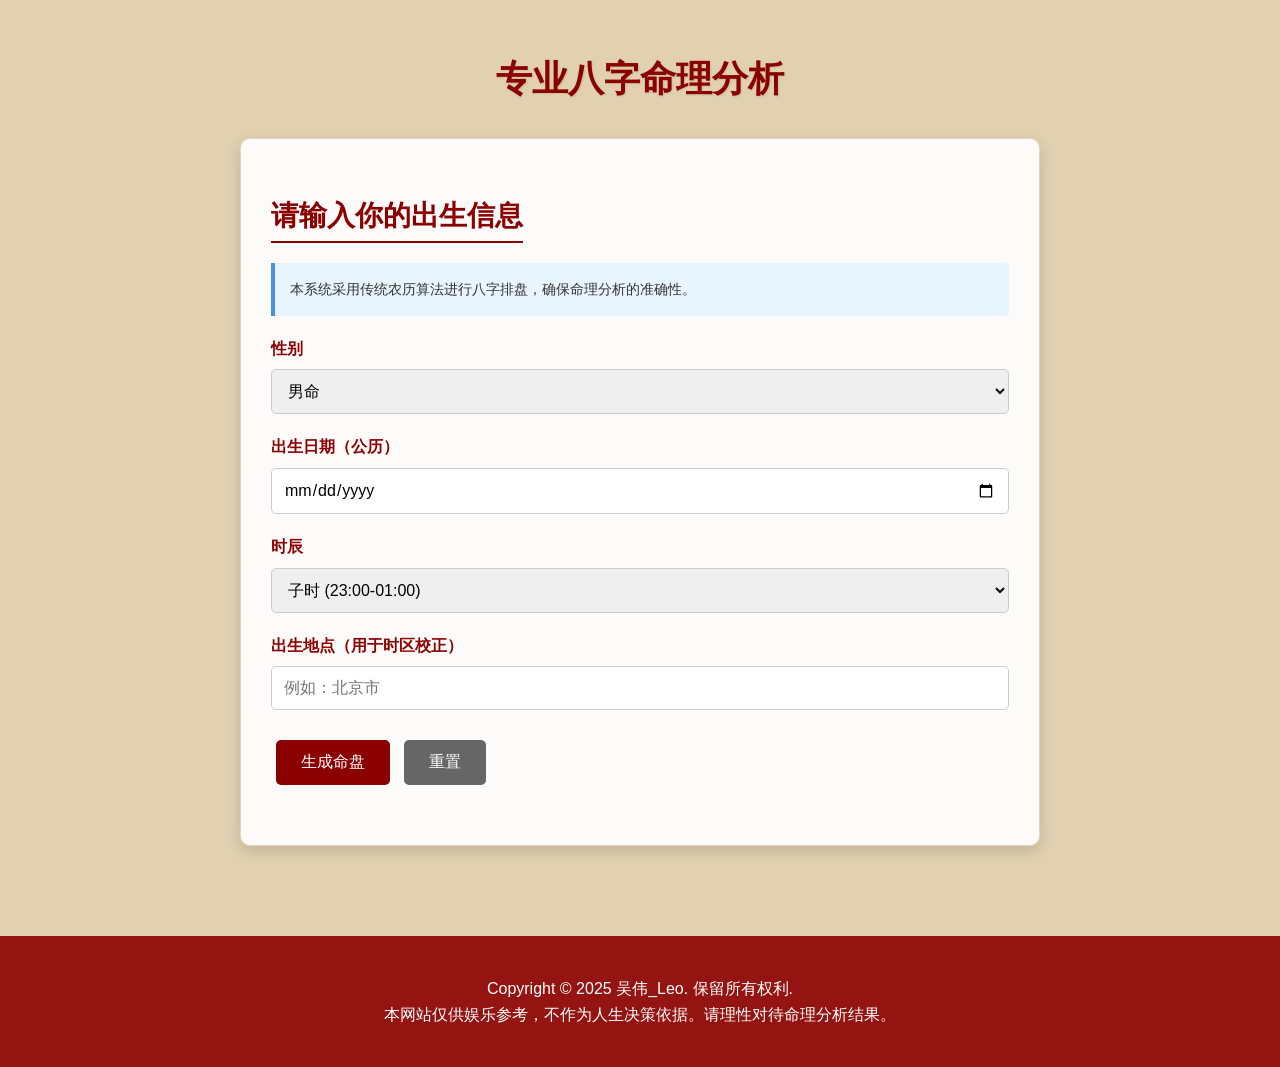
==== commit 83488ac9: "修复命理bug" ====
--- a/mingli/mingli.html
+++ b/mingli/mingli.html
@@ -113,6 +113,20 @@
 
         .form-group {
             margin-bottom: 20px;
+        }
+        
+        .form-note {
+            background-color: #e8f4ff;
+            border-left: 4px solid #4a90e2;
+            padding: 15px;
+            margin-bottom: 20px;
+            border-radius: 0 4px 4px 0;
+        }
+        
+        .form-note p {
+            margin: 0;
+            color: #333;
+            font-size: 14px;
         }
 
         label {
@@ -624,15 +638,11 @@
             <!-- 八字输入区域 -->
             <div class="form-container">
                 <h2>请输入你的出生信息</h2>
+                <div class="form-note">
+                    <p>本系统采用传统农历算法进行八字排盘，确保命理分析的准确性。</p>
+                </div>
                 <form id="bazi-form">
                     <div class="form-row">
-                        <div class="form-group">
-                            <label for="calendar-type">历法类型</label>
-                            <select id="calendar-type" name="calendar-type">
-                                <option value="solar">公历</option>
-                                <option value="lunar">农历</option>
-                            </select>
-                        </div>
                         <div class="form-group">
                             <label for="gender">性别</label>
                             <select id="gender" name="gender">
@@ -644,20 +654,12 @@
                     
                     <div class="form-row">
                         <div class="form-group">
-                            <label for="year">年份</label>
-                            <input type="number" id="year" name="year" min="1900" max="2100" required>
-                        </div>
-                        <div class="form-group">
-                            <label for="month">月份</label>
-                            <input type="number" id="month" name="month" min="1" max="12" required>
+                            <label for="birthdate">出生日期（公历）</label>
+                            <input type="date" id="birthdate" name="birthdate" required>
                         </div>
                     </div>
                     
                     <div class="form-row">
-                        <div class="form-group">
-                            <label for="day">日期</label>
-                            <input type="number" id="day" name="day" min="1" max="31" required>
-                        </div>
                         <div class="form-group">
                             <label for="hour">时辰</label>
                             <select id="hour" name="hour" required>
@@ -677,18 +679,15 @@
                         </div>
                     </div>
                     
+                    <!-- 农历日期显示 -->
+                    <div class="lunar-date-display" id="lunar-date-display" style="display:none;">
+                        <h3>转换后的农历日期</h3>
+                        <p id="lunar-date-text"></p>
+                    </div>
+                    
                     <div class="form-group">
                         <label for="location">出生地点（用于时区校正）</label>
                         <input type="text" id="location" name="location" placeholder="例如：北京市">
-                    </div>
-                    
-                    <div class="form-group">
-                        <label for="analysis-type">分析类型</label>
-                        <select id="analysis-type" name="analysis-type">
-                            <option value="basic">基础分析</option>
-                            <option value="advanced" selected>深度分析</option>
-                            <option value="comprehensive">全面分析</option>
-                        </select>
                     </div>
                     
                     <div class="form-group">
@@ -700,6 +699,12 @@
             
             <!-- 加载动画 -->
             <div class="loader" id="loader"></div>
+            
+            <!-- 农历日期显示 -->
+            <div class="lunar-date-display" id="lunar-date-display" style="display:none;">
+                <h3>转换后的农历日期</h3>
+                <p id="lunar-date-text"></p>
+            </div>
             
             <!-- 八字排盘结果 -->
             <div class="bazi-result" id="bazi-result">
@@ -1129,6 +1134,7 @@
         </div>
     </footer>
 
+    <script src="../mixin/lunar.js"></script>
     <script>
         // 天干地支数组
         const tianGan = ['甲', '乙', '丙', '丁', '戊', '己', '庚', '辛', '壬', '癸'];
@@ -2663,6 +2669,99 @@
             return analysisText;
         }
         
+        // 出生日期选择事件（实时转换农历日期）
+        document.getElementById('birthdate').addEventListener('change', function() {
+            const birthdate = this.value;
+            if (birthdate) {
+                const dateObj = new Date(birthdate);
+                // 检查是否已经选择了时辰
+                const hourSelect = document.getElementById('hour');
+                if (hourSelect && hourSelect.value !== '') {
+                    // 如果已选择时辰，则显示包含时辰的农历日期
+                    const hourIndex = parseInt(hourSelect.value);
+                    // 根据用户选择的时辰索引计算具体的小时数
+                    let hour, minute;
+                    switch(hourIndex) {
+                        case 0: // 子时
+                            hour = 23; // 取子时中间时刻
+                            minute = 0;
+                            break;
+                        case 1: // 丑时
+                            hour = 2;
+                            minute = 0;
+                            break;
+                        case 2: // 寅时
+                            hour = 4;
+                            minute = 0;
+                            break;
+                        case 3: // 卯时
+                            hour = 6;
+                            minute = 0;
+                            break;
+                        case 4: // 辰时
+                            hour = 8;
+                            minute = 0;
+                            break;
+                        case 5: // 巳时
+                            hour = 10;
+                            minute = 0;
+                            break;
+                        case 6: // 午时
+                            hour = 12;
+                            minute = 0;
+                            break;
+                        case 7: // 未时
+                            hour = 14;
+                            minute = 0;
+                            break;
+                        case 8: // 申时
+                            hour = 16;
+                            minute = 0;
+                            break;
+                        case 9: // 酉时
+                            hour = 18;
+                            minute = 0;
+                            break;
+                        case 10: // 戌时
+                            hour = 20;
+                            minute = 0;
+                            break;
+                        case 11: // 亥时
+                            hour = 22;
+                            minute = 0;
+                            break;
+                        default:
+                            hour = 12;
+                            minute = 0;
+                    }
+                    
+                    // 设置具体的出生时间
+                    dateObj.setHours(hour, minute, 0, 0);
+                    const lunarDate = Lunar.fromDate(dateObj);
+                    const lunarDateString = `${lunarDate.getYearInChinese()}年 ${lunarDate.getMonthInChinese()}月 ${lunarDate.getDayInChinese()}日 ${lunarDate.getTimeZhi()}时 (${lunarDate.getYearGanExact()}${lunarDate.getYearZhiExact()}年 ${lunarDate.getMonthGanExact()}${lunarDate.getMonthZhiExact()}月 ${lunarDate.getDayGanExact()}${lunarDate.getDayZhiExact()}日 ${lunarDate.getTimeGan()}${lunarDate.getTimeZhi()}时)`;
+                    document.getElementById('lunar-date-text').textContent = lunarDateString;
+                } else {
+                    // 如果未选择时辰，则只显示年月日
+                    const lunarDate = Lunar.fromDate(dateObj);
+                    const lunarDateString = `${lunarDate.getYearInChinese()}年 ${lunarDate.getMonthInChinese()}月 ${lunarDate.getDayInChinese()}日`;
+                    document.getElementById('lunar-date-text').textContent = lunarDateString;
+                }
+                document.getElementById('lunar-date-display').style.display = 'block';
+            } else {
+                document.getElementById('lunar-date-display').style.display = 'none';
+            }
+        });
+        
+        // 时辰选择事件（更新农历日期显示）
+        document.getElementById('hour').addEventListener('change', function() {
+            // 触发出生日期的change事件以更新农历日期显示
+            const birthdateInput = document.getElementById('birthdate');
+            if (birthdateInput.value) {
+                // 手动触发change事件
+                birthdateInput.dispatchEvent(new Event('change'));
+            }
+        });
+        
         // 表单提交事件
         document.getElementById('bazi-form').addEventListener('submit', function(e) {
             e.preventDefault();
@@ -2671,28 +2770,113 @@
             document.getElementById('loader').style.display = 'block';
             
             // 获取表单数据
-            const year = parseInt(document.getElementById('year').value);
-            const month = parseInt(document.getElementById('month').value);
-            const day = parseInt(document.getElementById('day').value);
-            const hour = parseInt(document.getElementById('hour').value);
-            const calendarType = document.getElementById('calendar-type').value;
+            const birthdate = document.getElementById('birthdate').value;
+            const dateObj = new Date(birthdate);
+            const year = dateObj.getFullYear();
+            const month = dateObj.getMonth() + 1; // 月份从0开始，需要加1
+            const day = dateObj.getDate();
+            const hourIndex = parseInt(document.getElementById('hour').value);
             const gender = document.getElementById('gender').value;
-            const analysisType = document.getElementById('analysis-type').value;
+            
+            // 根据用户选择的时辰索引计算具体的小时数
+            // 时辰对应关系：0-子时(23:00-01:00), 1-丑时(01:00-03:00), ..., 11-亥时(21:00-23:00)
+            let hour, minute;
+            switch(hourIndex) {
+                case 0: // 子时
+                    hour = 23; // 取子时中间时刻
+                    minute = 0;
+                    break;
+                case 1: // 丑时
+                    hour = 2;
+                    minute = 0;
+                    break;
+                case 2: // 寅时
+                    hour = 4;
+                    minute = 0;
+                    break;
+                case 3: // 卯时
+                    hour = 6;
+                    minute = 0;
+                    break;
+                case 4: // 辰时
+                    hour = 8;
+                    minute = 0;
+                    break;
+                case 5: // 巳时
+                    hour = 10;
+                    minute = 0;
+                    break;
+                case 6: // 午时
+                    hour = 12;
+                    minute = 0;
+                    break;
+                case 7: // 未时
+                    hour = 14;
+                    minute = 0;
+                    break;
+                case 8: // 申时
+                    hour = 16;
+                    minute = 0;
+                    break;
+                case 9: // 酉时
+                    hour = 18;
+                    minute = 0;
+                    break;
+                case 10: // 戌时
+                    hour = 20;
+                    minute = 0;
+                    break;
+                case 11: // 亥时
+                    hour = 22;
+                    minute = 0;
+                    break;
+                default:
+                    hour = 12;
+                    minute = 0;
+            }
+            
+            // 设置具体的出生时间
+            dateObj.setHours(hour, minute, 0, 0);
+            
+            // 使用农历库进行转换和计算
+            // 注意：这里我们使用完整的日期时间来创建农历对象，以确保时辰计算准确
+            const lunarDate = Lunar.fromDate(dateObj);
+            
+            // 显示转换后的农历日期
+            const lunarDateString = `${lunarDate.getYearInChinese()}年 ${lunarDate.getMonthInChinese()}月 ${lunarDate.getDayInChinese()}日 ${lunarDate.getTimeZhi()}时 (${lunarDate.getYearGanExact()}${lunarDate.getYearZhiExact()}年 ${lunarDate.getMonthGanExact()}${lunarDate.getMonthZhiExact()}月 ${lunarDate.getDayGanExact()}${lunarDate.getDayZhiExact()}日 ${lunarDate.getTimeGan()}${lunarDate.getTimeZhi()}时)`;
+            document.getElementById('lunar-date-text').textContent = lunarDateString;
+            document.getElementById('lunar-date-display').style.display = 'block';
             
             // 模拟计算延迟
             setTimeout(() => {
-                // 计算八字
-                const yearColumn = getYearColumn(year);
-                const monthColumn = getMonthColumn(year, month, day);
-                const dayColumn = getDayColumn(year, month, day);
-                const hourColumn = getHourColumn(dayColumn.gan, hour);
-                
-                const bazi = {
-                    year: yearColumn,
-                    month: monthColumn,
-                    day: dayColumn,
-                    hour: hourColumn
+                // 计算八字（使用农历库提供的准确算法）
+                // 年柱使用立春交接时刻为准的精确干支
+                const yearColumn = {
+                    gan: lunarDate.getYearGanExact(),
+                    zhi: lunarDate.getYearZhiExact()
                 };
+                // 月柱使用节气交接时刻为准的精确干支
+                const monthColumn = {
+                    gan: lunarDate.getMonthGanExact(),
+                    zhi: lunarDate.getMonthZhiExact()
+                };
+                // 日柱使用精确的干支计算
+                const dayColumn = {
+                    gan: lunarDate.getDayGanExact(),
+                    zhi: lunarDate.getDayZhiExact()
+                };
+                // 时柱使用精确的干支计算
+                const hourColumn = {
+                    gan: lunarDate.getTimeGan(),
+                    zhi: lunarDate.getTimeZhi()
+                };
+            
+            const bazi = {
+                year: yearColumn,
+                month: monthColumn,
+                day: dayColumn,
+                hour: hourColumn
+            };
                 
                 // 更新八字显示
                 document.getElementById('year-gan').textContent = bazi.year.gan;
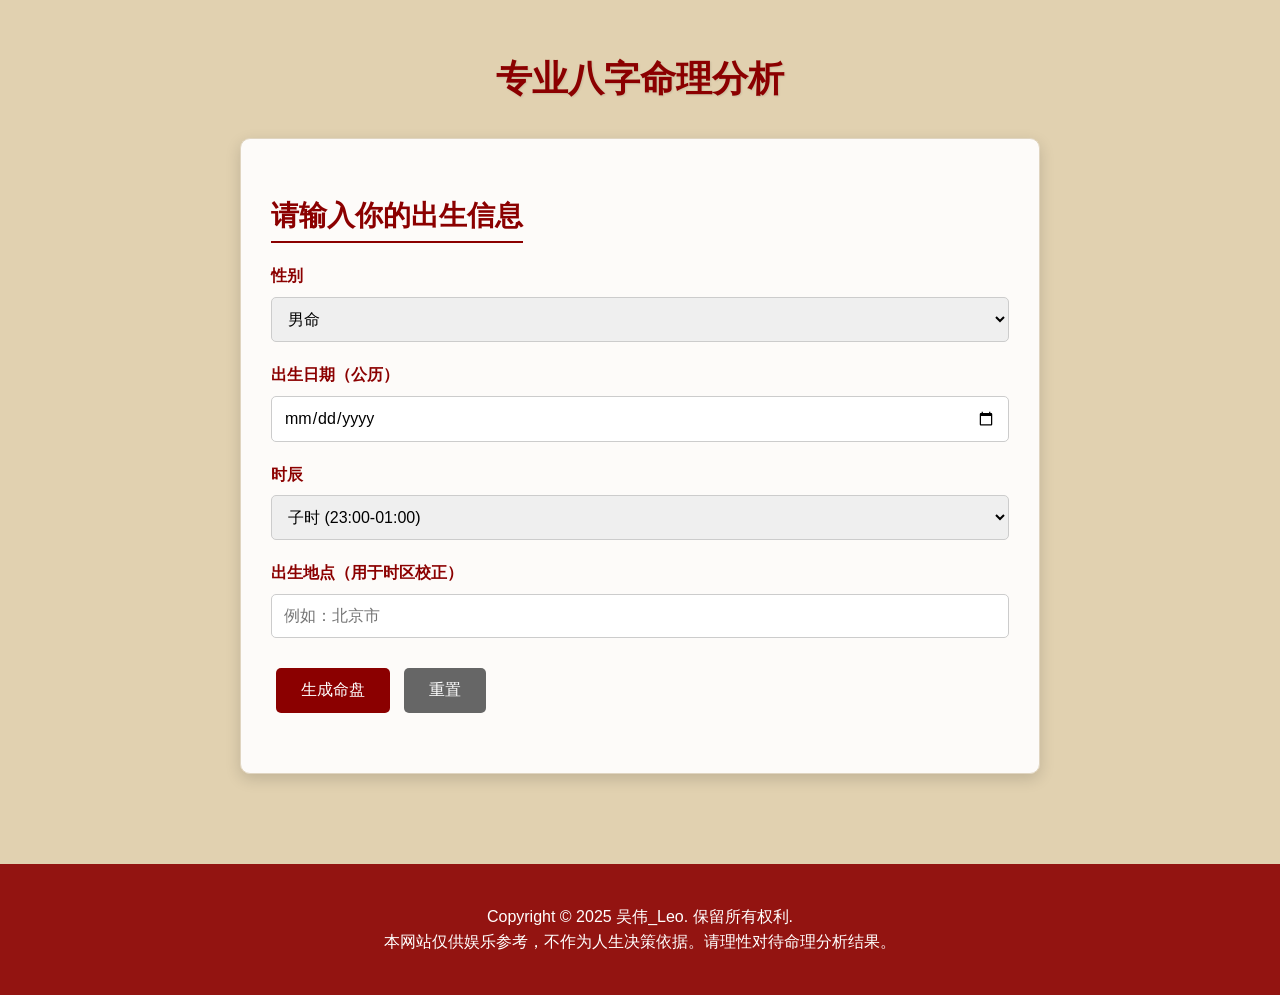
==== commit d6c110df: "1" ====
--- a/mingli/mingli.html
+++ b/mingli/mingli.html
@@ -638,9 +638,6 @@
             <!-- 八字输入区域 -->
             <div class="form-container">
                 <h2>请输入你的出生信息</h2>
-                <div class="form-note">
-                    <p>本系统采用传统农历算法进行八字排盘，确保命理分析的准确性。</p>
-                </div>
                 <form id="bazi-form">
                     <div class="form-row">
                         <div class="form-group">
@@ -1078,6 +1075,11 @@
                     </div>
                     
                     <div class="card">
+                        <div class="card-title">用神忌神分析</div>
+                        <p id="yongshen-analysis">用神是你命局中对你有利的五行，宜多接触相关事物；忌神是你命局中对你不利的五行，宜少接触或通过用神来化解。</p>
+                    </div>
+                    
+                    <div class="card">
                         <div class="card-title">命理组合分析</div>
                         <p id="mingli-combination">你的命局中木火较旺，金水较弱，形成了一种"木火通明"的组合。这种组合的人通常聪明有才华，有较强的创造力和领导能力，但也可能有些急躁和冲动。木火通明的人适合从事与创意、教育、艺术等相关的工作，在这些领域有较大的发展潜力。但需要注意的是，木火过旺可能会消耗金水，导致健康和财务方面的问题。建议你在发挥自己优势的同时，注意平衡五行，特别是增强金水元素，以保持身心的健康和平衡。</p>
                     </div>
@@ -1107,6 +1109,13 @@
                     </div>
                     
                     <div class="card">
+                        <div class="card-title">个性化风水建议（基于用神忌神）</div>
+                        <div id="fengshui-advice">
+                            <p>根据您的八字用神忌神分析，系统将为您提供个性化的风水布局建议。</p>
+                        </div>
+                    </div>
+                    
+                    <div class="card">
                         <div class="card-title">生活建议</div>
                         <ul class="jiehua-list">
                             <li>职业选择：适合从事与金、水相关的行业，如金融、贸易、航运、水利等；避免从事与木、火相关的行业，如林业、餐饮、娱乐等。</li>
@@ -1857,8 +1866,11 @@
             const currentYear = new Date().getFullYear();
             const currentDayun = dayunData.find(dayun => currentYear >= dayun.start && currentYear <= dayun.end) || dayunData[0];
             
+            // 获取长生十二神阶段
+            const changShengStage = getChangShengStage(bazi.day.gan, currentDayun.zhi);
+            
             // 生成当前大运分析
-            const currentDayunAnalysis = `你当前的大运为${currentDayun.name}（${currentDayun.start}-${currentDayun.end}年），${currentDayun.gan}土代表${getElementCharacter(wuxing[currentDayun.gan])}，${currentDayun.zhi}土代表${getElementCharacter(wuxing[currentDayun.zhi])}。这十年是你${getDayunStage(currentDayun.start, year)}的关键期，${currentDayun.gan}土生金，对你的命局有${getDayunEffect(currentDayun.gan, bazi)}，有利于${getDayunBenefit(currentDayun.gan)}。但${currentDayun.zhi}土与你的日柱${bazi.day.gan}${bazi.day.zhi}${getDayunRelation(currentDayun.zhi, bazi.day.zhi)}，可能会${getDayunChallenge(currentDayun.zhi)}。建议你在这十年${getDayunAdvice(currentDayun.gan, currentDayun.zhi)}，为未来的发展打下基础。`;
+            const currentDayunAnalysis = `你当前的大运为${currentDayun.name}（${currentDayun.start}-${currentDayun.end}年），${currentDayun.gan}土代表${getElementCharacter(wuxing[currentDayun.gan])}，${currentDayun.zhi}土代表${getElementCharacter(wuxing[currentDayun.zhi])}，处于${changShengStage}阶段。这十年是你${getDayunStage(currentDayun.start, year)}的关键期，${currentDayun.gan}土生金，对你的命局有${getDayunEffect(currentDayun.gan, bazi)}，有利于${getDayunBenefit(currentDayun.gan)}。但${currentDayun.zhi}土与你的日柱${bazi.day.gan}${bazi.day.zhi}${getDayunRelation(currentDayun.zhi, bazi.day.zhi)}，可能会${getDayunChallenge(currentDayun.zhi)}。建议你在这十年${getDayunAdvice(currentDayun.gan, currentDayun.zhi)}，为未来的发展打下基础。`;
             
             // 生成流年预测
             const liunianForecast = `${currentYear + 1}年${getLiunianGanZhi(currentYear + 1)}年，${getLiunianGan(currentYear + 1)}与你的日干${bazi.day.gan}${getLiunianRelation(getLiunianGan(currentYear + 1), bazi.day.gan)}，${getLiunianZhi(currentYear + 1)}与你的日支${bazi.day.zhi}${getLiunianRelation(getLiunianZhi(currentYear + 1), bazi.day.zhi)}，整体运势${getLiunianOverall(currentYear + 1, bazi)}。事业上${getLiunianCareer(currentYear + 1, bazi)}，财运${getLiunianFortune(currentYear + 1, bazi)}。但${getLiunianWarning(currentYear + 1, bazi)}。建议你${getLiunianAdvice(currentYear + 1, bazi)}，保持身心健康。`;
@@ -2614,6 +2626,111 @@
             }
         }
         
+        // 计算用神忌神
+        function calculateYongShenJiShen(bazi, wuxingDistribution, wuxingStrength) {
+            // 获取日主（日干）
+            const riZhu = bazi.day.gan;
+            const riZhuWuxing = wuxing[riZhu];
+            
+            // 初始化用神和忌神
+            let yongShen = [];
+            let jiShen = [];
+            
+            // 根据日主强弱判断用神忌神
+            // 首先判断日主的旺衰状态
+            const riZhuStrength = wuxingStrength[riZhuWuxing];
+            
+            // 如果日主偏旺，则需要克制日主的五行为用神，生助日主的五行为忌神
+            // 如果日主偏弱，则需要生助日主的五行为用神，克制日主的五行为忌神
+            if (riZhuStrength === '偏旺') {
+                // 日主偏旺，需要克制
+                if (riZhuWuxing === '木') {
+                    yongShen = ['金', '土'];  // 金克木，土耗木
+                    jiShen = ['水', '木'];    // 水生木，木帮木
+                } else if (riZhuWuxing === '火') {
+                    yongShen = ['水', '金'];  // 水克火，金耗火
+                    jiShen = ['木', '火'];    // 木生火，火帮火
+                } else if (riZhuWuxing === '土') {
+                    yongShen = ['木', '水'];  // 木克土，水耗土
+                    jiShen = ['火', '土'];    // 火生土，土帮土
+                } else if (riZhuWuxing === '金') {
+                    yongShen = ['火', '木'];  // 火克金，木耗金
+                    jiShen = ['土', '金'];    // 土生金，金帮金
+                } else if (riZhuWuxing === '水') {
+                    yongShen = ['土', '火'];  // 土克水，火耗水
+                    jiShen = ['金', '水'];    // 金生水，水帮水
+                }
+            } else if (riZhuStrength === '偏弱') {
+                // 日主偏弱，需要生助
+                if (riZhuWuxing === '木') {
+                    yongShen = ['水', '木'];  // 水生木，木帮木
+                    jiShen = ['金', '土'];    // 金克木，土耗木
+                } else if (riZhuWuxing === '火') {
+                    yongShen = ['木', '火'];  // 木生火，火帮火
+                    jiShen = ['水', '金'];    // 水克火，金耗火
+                } else if (riZhuWuxing === '土') {
+                    yongShen = ['火', '土'];  // 火生土，土帮土
+                    jiShen = ['木', '水'];    // 木克土，水耗土
+                } else if (riZhuWuxing === '金') {
+                    yongShen = ['土', '金'];  // 土生金，金帮金
+                    jiShen = ['火', '木'];    // 火克金，木耗金
+                } else if (riZhuWuxing === '水') {
+                    yongShen = ['金', '水'];  // 金生水，水帮水
+                    jiShen = ['土', '火'];    // 土克水，火耗水
+                }
+            } else {
+                // 日主平衡，根据具体分布判断
+                // 查看哪种五行数量最多，作为可能的忌神
+                let maxElement = '';
+                let maxCount = 0;
+                Object.keys(wuxingDistribution).forEach(element => {
+                    if (wuxingDistribution[element] > maxCount) {
+                        maxCount = wuxingDistribution[element];
+                        maxElement = element;
+                    }
+                });
+                
+                // 查看哪种五行数量最少，作为可能的用神
+                let minElement = '';
+                let minCount = 10;
+                Object.keys(wuxingDistribution).forEach(element => {
+                    if (wuxingDistribution[element] < minCount) {
+                        minCount = wuxingDistribution[element];
+                        minElement = element;
+                    }
+                });
+                
+                // 设置用神和忌神
+                yongShen = [minElement];
+                jiShen = [maxElement];
+            }
+            
+            return {
+                yongShen: yongShen,
+                jiShen: jiShen
+            };
+        }
+        
+        // 生成用神忌神分析文本
+        function generateYongShenAnalysis(bazi, yongShenJiShen) {
+            const riZhu = bazi.day.gan;
+            const riZhuWuxing = wuxing[riZhu];
+            
+            let analysis = `你的日主为${riZhu}(${riZhuWuxing})，`;
+            
+            if (yongShenJiShen.yongShen.length > 0) {
+                analysis += `用神为${yongShenJiShen.yongShen.join('、')}，`;
+            }
+            
+            if (yongShenJiShen.jiShen.length > 0) {
+                analysis += `忌神为${yongShenJiShen.jiShen.join('、')}。`;
+            }
+            
+            analysis += "用神是你命局中对你有利的五行，宜多接触相关事物；忌神是你命局中对你不利的五行，宜少接触或通过用神来化解。";
+            
+            return analysis;
+        }
+        
         // 生成命理组合分析
         function generateMingliCombinationAnalysis(bazi) {
             // 统计五行分布
@@ -2667,6 +2784,64 @@
             analysisText += '但需要注意的是，木火过旺可能会消耗金水，导致健康和财务方面的问题。建议你在发挥自己优势的同时，注意平衡五行，特别是增强金水元素，以保持身心的健康和平衡。';
             
             return analysisText;
+        }
+        
+        // 生成风水布局建议（根据用神忌神优化）
+        function generateFengshuiAdvice(yongShenJiShen) {
+            const yongShen = yongShenJiShen.yongShen;
+            const jiShen = yongShenJiShen.jiShen;
+            
+            // 定义五行对应的方向和颜色
+            const elementDirections = {
+                '木': { directions: ['东', '东南'], colors: ['绿色'] },
+                '火': { directions: ['南'], colors: ['红色', '紫色'] },
+                '土': { directions: ['中', '西南', '东北'], colors: ['黄色', '棕色'] },
+                '金': { directions: ['西', '西北'], colors: ['白色', '金色'] },
+                '水': { directions: ['北'], colors: ['黑色', '蓝色'] }
+            };
+            
+            // 定义五行对应的物品
+            const elementItems = {
+                '木': ['绿色植物', '木质家具'],
+                '火': ['红色装饰品', '照明设备'],
+                '土': ['陶瓷制品', '石材装饰'],
+                '金': ['金属饰品', '白色物品'],
+                '水': ['鱼缸', '水景装饰']
+            };
+            
+            // 生成建议文本
+            let adviceText = '<ul class="jiehua-list">';
+            
+            // 用神建议
+            if (yongShen.length > 0) {
+                adviceText += '<li><strong>增强用神元素：</strong>';
+                yongShen.forEach(element => {
+                    if (elementDirections[element]) {
+                        adviceText += `在${elementDirections[element].directions.join('、')}方向布置${element}元素，使用${elementDirections[element].colors.join('、')}颜色的装饰；`;
+                        adviceText += `可摆放${elementItems[element].join('、')}等物品；`;
+                    }
+                });
+                adviceText += '</li>';
+            }
+            
+            // 忌神建议
+            if (jiShen.length > 0) {
+                adviceText += '<li><strong>避免或化解忌神元素：</strong>';
+                jiShen.forEach(element => {
+                    if (elementDirections[element]) {
+                        adviceText += `避免在${elementDirections[element].directions.join('、')}方向布置${element}元素，减少使用${elementDirections[element].colors.join('、')}颜色的装饰；`;
+                        adviceText += `减少${elementItems[element].join('、')}等物品的使用；`;
+                    }
+                });
+                adviceText += '</li>';
+            }
+            
+            // 特殊建议
+            adviceText += '<li><strong>整体平衡建议：</strong>保持居住和工作环境的整洁有序，定期清理杂物；根据用神五行选择合适的装饰品和家具；在办公桌或床头放置有助于增强用神的小物件。</li>';
+            
+            adviceText += '</ul>';
+            
+            return adviceText;
         }
         
         // 出生日期选择事件（实时转换农历日期）
@@ -2938,9 +3113,20 @@
                 document.querySelector('.liuqin-item:nth-child(3) p').textContent = liuqinAnalysis.marriage;
                 document.querySelector('.liuqin-item:nth-child(4) p').textContent = liuqinAnalysis.children;
                 
+                // 计算用神忌神
+                const yongShenJiShen = calculateYongShenJiShen(bazi, wuxingDistribution, wuxingStrength);
+                
+                // 生成用神忌神分析文本
+                const yongShenAnalysis = generateYongShenAnalysis(bazi, yongShenJiShen);
+                document.getElementById('yongshen-analysis').textContent = yongShenAnalysis;
+                
                 // 生成命理组合分析
                 const mingliCombination = generateMingliCombinationAnalysis(bazi);
                 document.getElementById('mingli-combination').textContent = mingliCombination;
+                
+                // 生成风水布局建议（根据用神忌神优化）
+                const fengshuiAdvice = generateFengshuiAdvice(yongShenJiShen);
+                document.getElementById('fengshui-advice').innerHTML = fengshuiAdvice;
                 
                 // 隐藏加载动画，显示结果
                 document.getElementById('loader').style.display = 'none';
@@ -3017,6 +3203,41 @@
             }
         });
         
+        // 获取长生十二神阶段
+        function getChangShengStage(gan, zhi) {
+            // 长生十二神顺序：长生、沐浴、冠带、临官、帝旺、衰、病、死、墓、绝、胎、养
+            const changShengOrder = ['长生', '沐浴', '冠带', '临官', '帝旺', '衰', '病', '死', '墓', '绝', '胎', '养'];
+            
+            // 根据日干确定长生位
+            const changShengPosition = {
+                '甲': 1, '丙': 10, '戊': 10, '庚': 7, '壬': 4,
+                '乙': 6, '丁': 9, '己': 9, '辛': 0, '癸': 3
+            };
+            
+            // 获取天干对应的长生位
+            const startPos = changShengPosition[gan];
+            
+            // 地支索引（子=0，丑=1，寅=2，...，亥=11）
+            const zhiIndex = {
+                '子': 0, '丑': 1, '寅': 2, '卯': 3, '辰': 4, '巳': 5,
+                '午': 6, '未': 7, '申': 8, '酉': 9, '戌': 10, '亥': 11
+            };
+            
+            // 计算阳干和阴干的顺逆
+            const isYang = ['甲', '丙', '戊', '庚', '壬'].includes(gan);
+            let index;
+            
+            if (isYang) {
+                // 阳干顺行
+                index = (startPos + zhiIndex[zhi]) % 12;
+            } else {
+                // 阴干逆行
+                index = (startPos - zhiIndex[zhi] + 12) % 12;
+            }
+            
+            return changShengOrder[index];
+        }
+        
         // 重新分析按钮
         document.getElementById('new-analysis').addEventListener('click', function() {
             // 重置表单
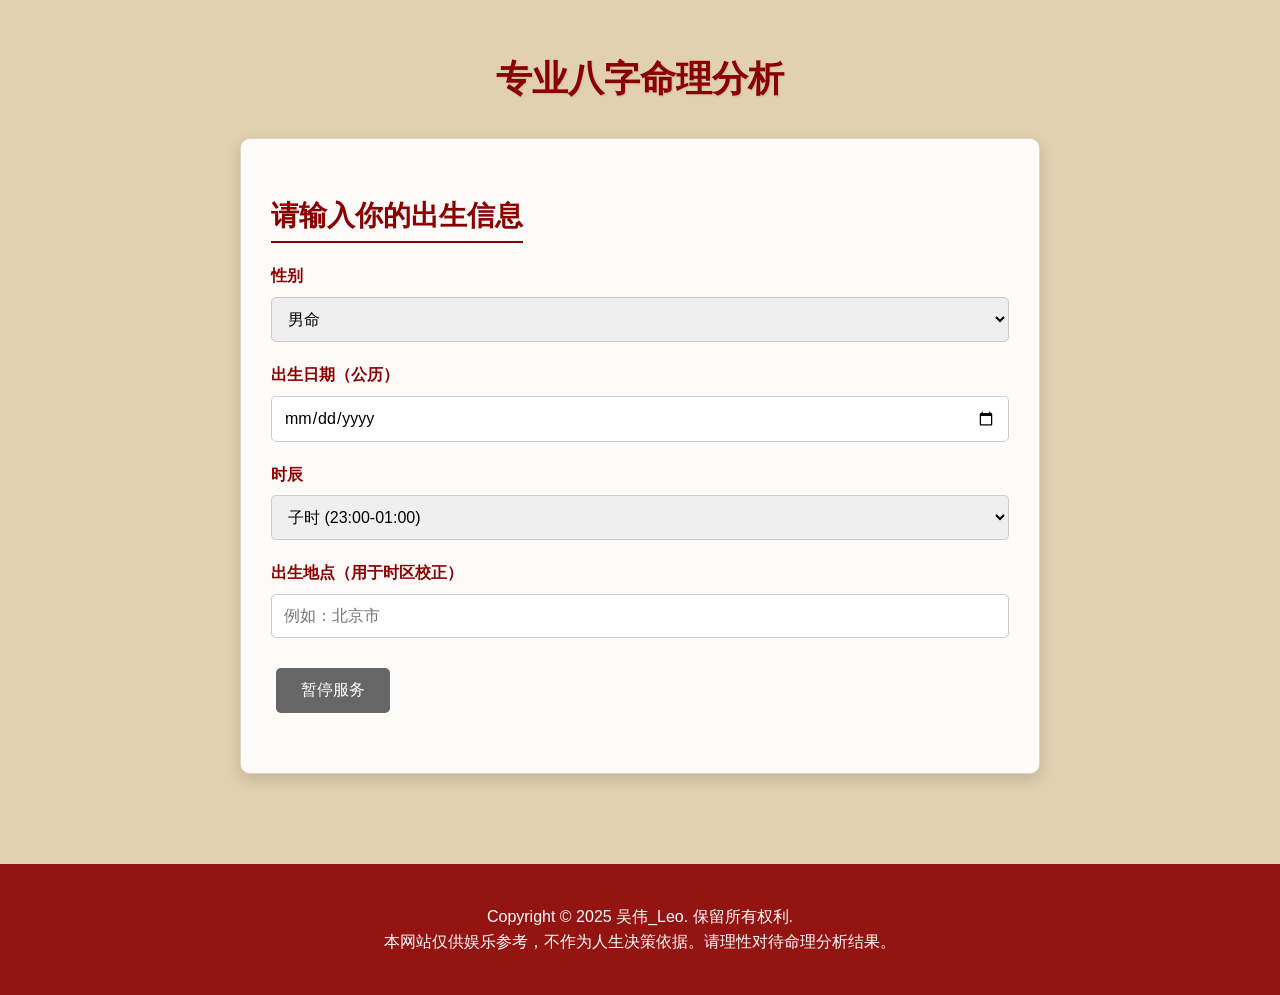
==== commit 4452e455: "暂停八字命理服务" ====
--- a/mingli/mingli.html
+++ b/mingli/mingli.html
@@ -688,8 +688,8 @@
                     </div>
                     
                     <div class="form-group">
-                        <button type="submit" class="btn">生成命盘</button>
-                        <button type="reset" class="btn btn-secondary">重置</button>
+                        <!--<button type="submit" class="btn">生成命盘</button>-->
+                        <button type="reset" class="btn btn-secondary">暂停服务</button>
                     </div>
                 </form>
             </div>
